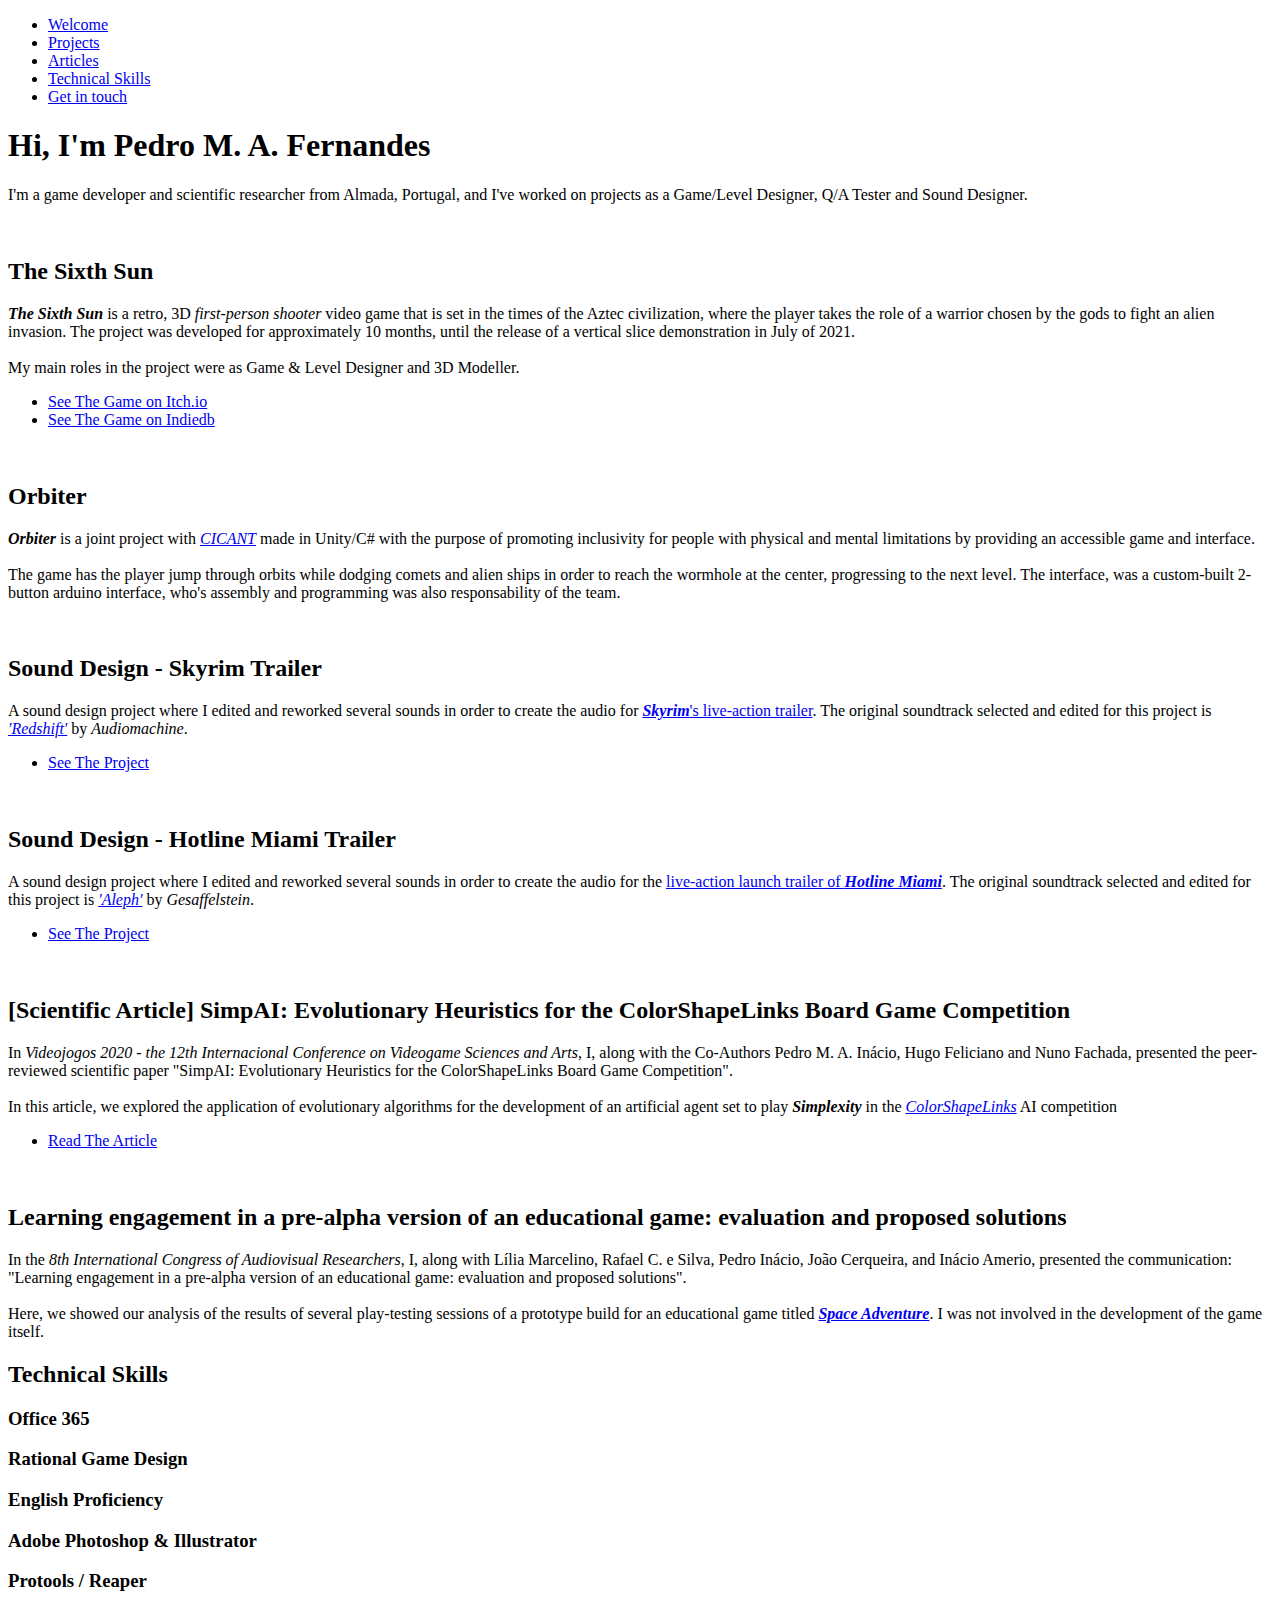
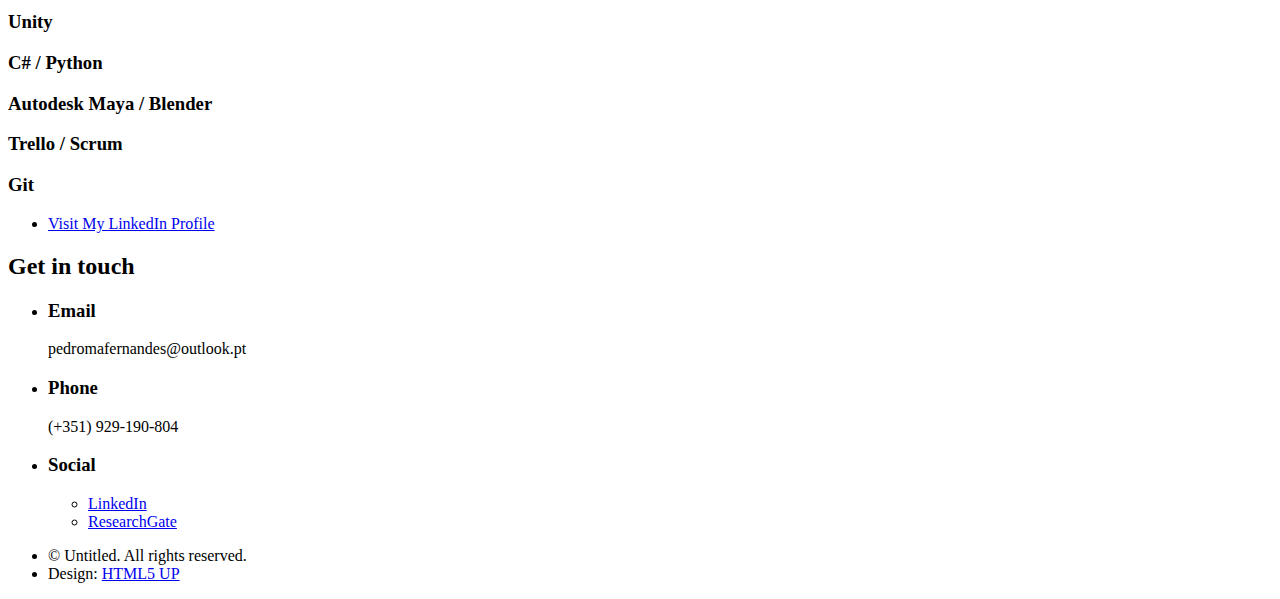
==== index.html @ c41bc659 "Edit 'title'" ====
<!DOCTYPE HTML>
<!--
	Hyperspace by HTML5 UP
	html5up.net | @ajlkn
	Free for personal and commercial use under the CCA 3.0 license (html5up.net/license)
-->
<html>
	<head>
		<title>Pedro M. A. Fernandes - Portfolio</title>
		<meta charset="utf-8" />
		<meta name="viewport" content="width=device-width, initial-scale=1, user-scalable=no" />
		<link rel="stylesheet" href="assets/css/main.css" />
		<noscript><link rel="stylesheet" href="assets/css/noscript.css" /></noscript>
	</head>
	<body class="is-preload">

		<!-- Sidebar -->
			<section id="sidebar">
				<div class="inner">
					<nav>
						<ul>
							<li><a href="#intro">Welcome</a></li>
							<li><a href="#one">Projects</a></li>
							<li><a href="#two">Articles</a></li>
							<li><a href="#three">Technical Skills</a></li>
							<li><a href="#four">Get in touch</a></li>
						</ul>
					</nav>
				</div>
			</section>

		<!-- Wrapper -->
			<div id="wrapper">

				<!-- Intro -->
					<section id="intro" class="wrapper style1 fullscreen fade-up">
						<div class="inner">
							<h1>Hi, I'm Pedro M. A. Fernandes</h1>
							<p>I'm a game developer and scientific researcher from Almada, Portugal, and I've worked on projects as a Game/Level Designer,
							Q/A Tester and Sound Designer.
						</div>
					</section>

				<!-- One -->
					<section id="one" class="wrapper style2 spotlights">
						<section>
							<a class="image"><img src="images/TSS_Banner.jpg" alt="" data-position="center center" /></a>
							<div class="content">
								<div class="inner">
									<h2>The Sixth Sun</h2>
									<p><b><i>The Sixth Sun</i></b> is a retro, 3D <i>first-person shooter</i> video game that is set in the times of the Aztec civilization, where the player takes the role of a warrior chosen by the gods to fight an alien invasion.
									The project was developed for approximately 10 months, until the release of a vertical slice demonstration in July of 2021.<br>
									<br> My main roles in the project were as Game & Level Designer and 3D Modeller.</p>
									<ul class="actions">
										<li><a href="https://bottomtextproductions.itch.io/the-sixth-sun" class="button">See The Game on Itch.io</a></li>
										<li><a href="https://www.indiedb.com/games/the-sixth-sun" class="button">See The Game on Indiedb</a></li>
									</ul>
								</div>
							</div>
						</section>
						<section>
							<a class="image"><img src="images/Orbiter_Planet.png" alt="" data-position="top center" /></a>
							<div class="content">
								<div class="inner">
									<h2>Orbiter</h2>
									<p><b><i>Orbiter</i></b> is a joint project with <a href="https://cicant.ulusofona.pt/"> <span title="CICANT's website" class="label"><i>CICANT</i></span></a> made in Unity/C# with the purpose of promoting inclusivity for people with physical and mental limitations by providing an accessible game and interface.<br>
									<br> The game has the player jump through orbits while dodging comets and alien ships in order to reach the wormhole at the center, progressing to the next level. The interface, was a
									custom-built 2-button arduino interface, who's assembly and programming was also responsability of the team.</p>
								</div>
							</div>
						</section>
						<section>
							<a href="#" class="image"><img src="images/Skyrim.jpg" alt="" data-position="top center" /></a>
							<div class="content">
								<div class="inner">
									<h2>Sound Design - Skyrim Trailer</h2>
									<p>A sound design project where I edited and reworked several sounds in order to create the audio for <a href="https://www.youtube.com/watch?v=w1AenlOEXao"><span title="Skyrim's live-action trailer on Youtube" class="label"> <b><i>Skyrim</i></b>'s live-action trailer</span></a>.
									The original soundtrack selected and edited for this project is <a href="https://www.youtube.com/watch?v=AFuYyHiOmXs"><span title="'Redshift' on Youtube" class="label"><i>'Redshift'</i></span></a> by <i>Audiomachine</i>.</p>
									<ul class="actions">
										<li><a href="https://drive.google.com/file/d/1VpKCzGRV606Htk9ti8kV6rTsULDvH7XP/view" class="button">See The Project</a></li>
									</ul>
								</div>
							</div>
						</section>
						<section>
							<a href="#" class="image"><img src="images/HotlineMiami.jpg" alt="" data-position="top center" /></a>
							<div class="content">
								<div class="inner">
									<h2>Sound Design - Hotline Miami Trailer</h2>
									<p>A sound design project where I edited and reworked several sounds in order to create the audio for the <a href="https://www.youtube.com/watch?v=UgXM7ivgYTo"><span title="Hotline Miami's live-action launch trailer on Youtube" class="label"> live-action launch trailer of <b><i>Hotline Miami</i></b></span></a>.
									The original soundtrack selected and edited for this project is <a href="https://www.youtube.com/watch?v=co2HfQBeREY"><span title="'Aleph' on Youtube" class="label"><i>'Aleph'</i></span></a> by <i>Gesaffelstein</i>.</p>
									<ul class="actions">
										<li><a href="https://drive.google.com/file/d/1VIkYefKO-IPKOpLmisxLSuWDoeiEKqiJ/view" class="button">See The Project</a></li>
									</ul>
								</div>
							</div>
						</section>
					</section>
				
				<!-- Two -->
				<section id="two" class="wrapper style4 spotlights">
					<section>
						<a class="image"><img src="images/VDG_Cert.png" alt="" data-position="center center" /></a>
						<div class="content">
							<div class="inner">
								<h2>[Scientific Article] SimpAI: Evolutionary Heuristics for the ColorShapeLinks Board Game Competition</h2>
								<p>In <i>Videojogos 2020 - the 12th Internacional Conference on Videogame Sciences and Arts</i>, I, along with the Co-Authors Pedro M. A. Inácio, Hugo Feliciano and Nuno Fachada, presented the peer-reviewed scientific
								paper "SimpAI: Evolutionary Heuristics for the ColorShapeLinks Board Game Competition".<br>
								<br> In this article, we explored the application of evolutionary algorithms for the development of an artificial agent set to play <b><i>Simplexity</i></b> in the
								<a href="https://videojogoslusofona.github.io/color-shape-links-ai-competition/"><span title="ColorShapeLinks' Github page" class="label"><i>ColorShapeLinks</i></span></a> AI competition</p>
								<ul class="actions">
									<li><a href="https://www.researchgate.net/publication/349214980_SimpAI_Evolutionary_Heuristics_for_the_ColorShapeLinks_Board_Game_Competition" class="button">Read The Article</a></li>
								</ul>
							</div>
						</div>
					</section>
					<section>
						<a class="image"><img src="images/CIA_Cert.jpg" alt="" data-position="center center" /></a>
						<div class="content">
							<div class="inner">
								<h2>Learning engagement in a pre-alpha version of an educational game: evaluation and proposed solutions</h2>
								<p>In the <i>8th International Congress of Audiovisual Researchers</i>, I, along with Lília Marcelino, Rafael C. e Silva, Pedro Inácio, João Cerqueira, and Inácio Amerio, presented the communication: "Learning engagement
								in a pre-alpha version of an educational game: evaluation and proposed solutions".<br>
								<br> Here, we showed our analysis of the results of several play-testing sessions of a prototype build for an educational game
								titled <a href=" https://gbl4deaf.itch.io/spaceadventure-en"><span title="Space Adventure on Itch.io" class="label"><i><b><i>Space Adventure</i></b></i></span></a>. I was not involved in the development of the game itself.</p>
							</div>
						</div>
					</section>
				</section>

				<!-- Three -->
					<section id="three" class="wrapper style3 fade-up">
						<div class="inner">
							<h2>Technical Skills</h2>
							<div class="features">
								<section>
									<span class="icon solid major fa-file"></span>
									<h3>Office 365</h3>
								</section>
								<section>
									<span class="icon solid major fa-award"></span>
									<h3>Rational Game Design</h3>
								</section>
								<section>
									<span class="icon solid major fa-comment"></span>
									<h3>English Proficiency</h3>
								</section>
								<section>
									<span class="icon solid major fa-pen"></span>
									<h3>Adobe Photoshop & Illustrator</h3>
								</section>
								<section>
									<span class="icon solid major fa-music"></span>
									<h3>Protools / Reaper</h3>
								</section>
								<section>
									<span class="icon solid major fa-gamepad"></span>
									<h3>Unity</h3>
								</section>
								<section>
									<span class="icon solid major fa-code"></span>
									<h3>C# / Python</h3>
								</section>
								<section>
									<span class="icon solid major fa-cube"></span>
									<h3>Autodesk Maya / Blender</h3>
								</section>
								<section>
									<span class="icon solid major fa-project-diagram"></span>
									<h3>Trello / Scrum</h3>
								</section>
								<section>
									<span class="icon solid major fa-code-branch"></span>
									<h3>Git</h3>
								</section>
							</div>
							<ul class="actions">
								<li><a href="https://www.linkedin.com/in/pedro-m-a-fernandes-ba474a200/" class="button">Visit My LinkedIn Profile</a></li>
							</ul>
						</div>
					</section>

				<!-- Four -->
					<section id="four" class="wrapper style1 fade-up">
						<div class="inner">
							<h2>Get in touch</h2>
							<div class="split style1">
								<section>
									<ul class="contact">
										<li>
											<h3>Email</h3>
											<span>pedromafernandes@outlook.pt</span>
										</li>
										<li>
											<h3>Phone</h3>
											<span>(+351) 929-190-804</span>
										</li>
										<li>
											<h3>Social</h3>
											<ul class="icons">
												<li><a href="https://www.linkedin.com/in/pedro-m-a-fernandes-ba474a200/" title="LinkedIn" class="icon brands fa-linkedin-in"><span class="label">LinkedIn</span></a></li>
												<li><a href="https://www.researchgate.net/profile/Pedro-Fernandes-36" title="ResearchGate" class="icon brands fa-researchgate"><span class="label">ResearchGate</span></a></li>
											</ul>
										</li>
									</ul>
								</section>
							</div>
						</div>
					</section>

			</div>

		<!-- Footer -->
			<footer id="footer" class="wrapper style1-alt">
				<div class="inner">
					<ul class="menu">
						<li>&copy; Untitled. All rights reserved.</li><li>Design: <a href="http://html5up.net">HTML5 UP</a></li>
					</ul>
				</div>
			</footer>

		<!-- Scripts -->
			<script src="assets/js/jquery.min.js"></script>
			<script src="assets/js/jquery.scrollex.min.js"></script>
			<script src="assets/js/jquery.scrolly.min.js"></script>
			<script src="assets/js/browser.min.js"></script>
			<script src="assets/js/breakpoints.min.js"></script>
			<script src="assets/js/util.js"></script>
			<script src="assets/js/main.js"></script>

	</body>
</html>
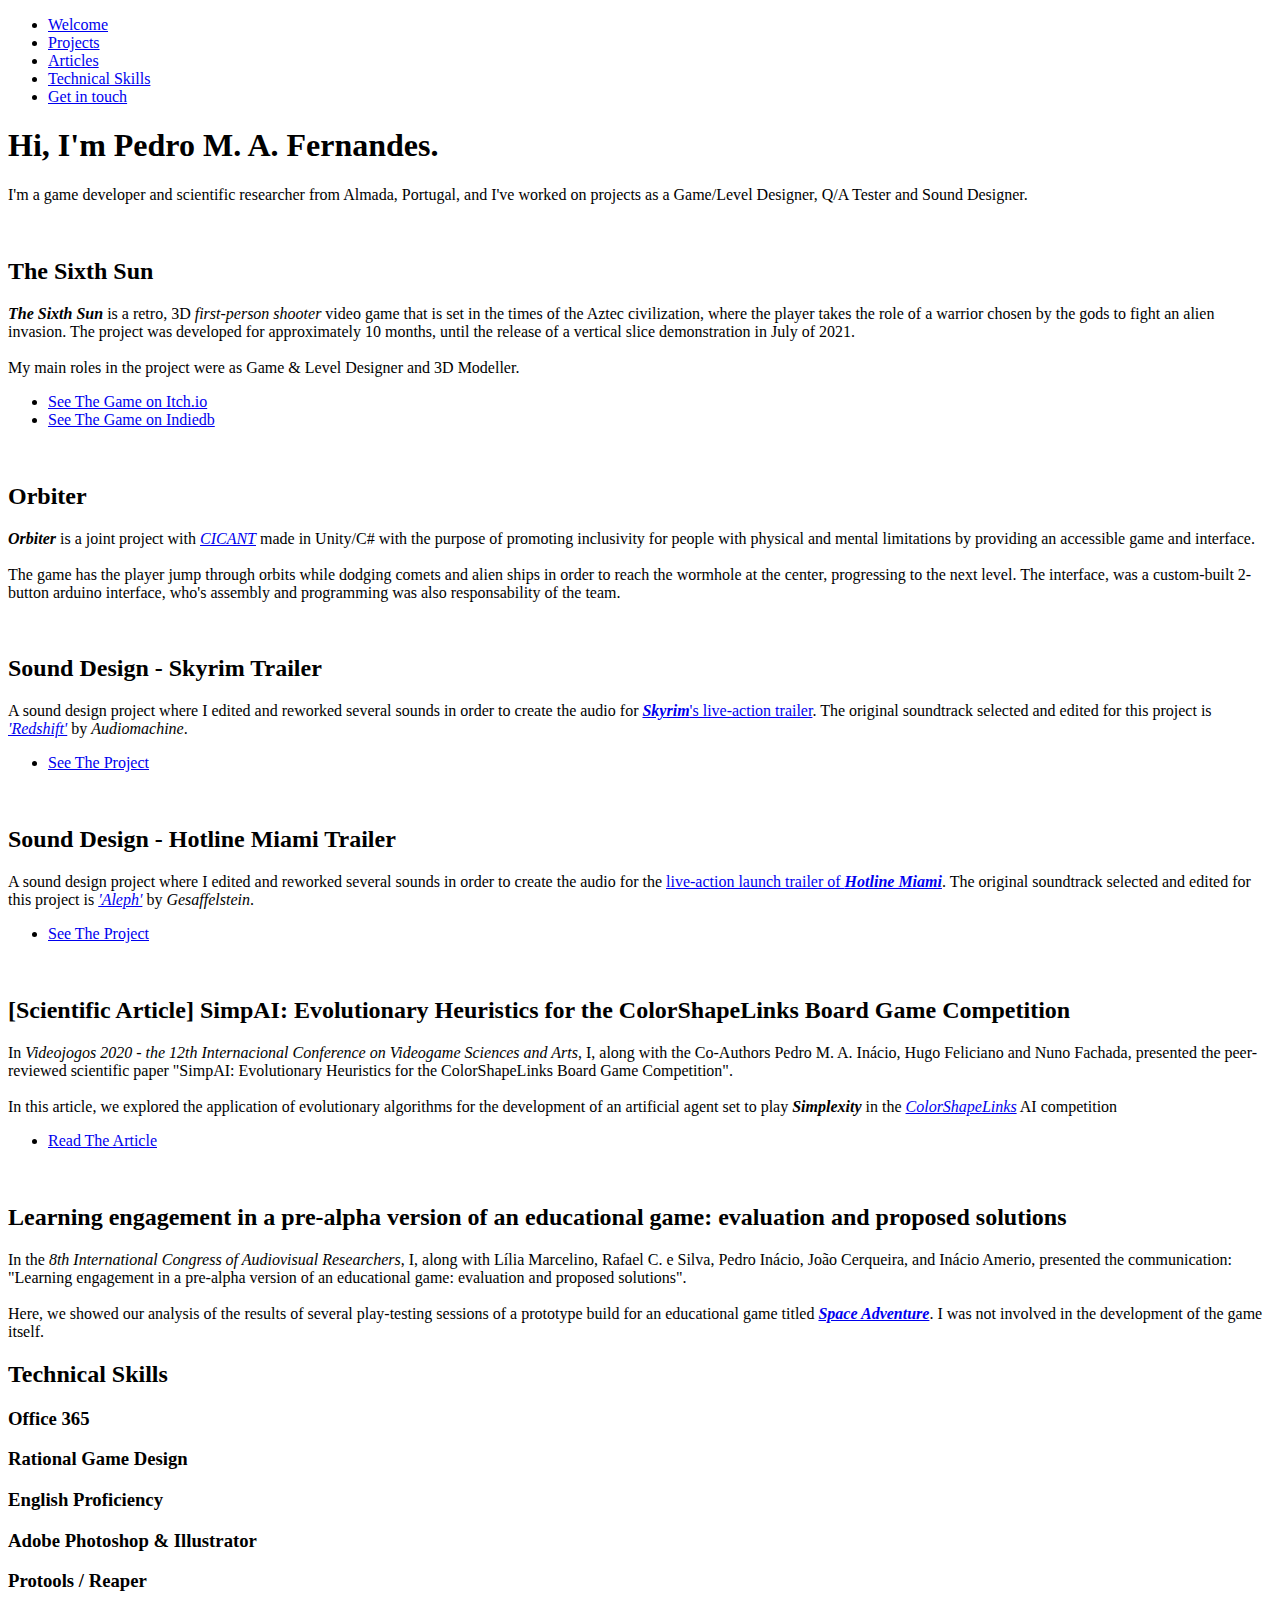
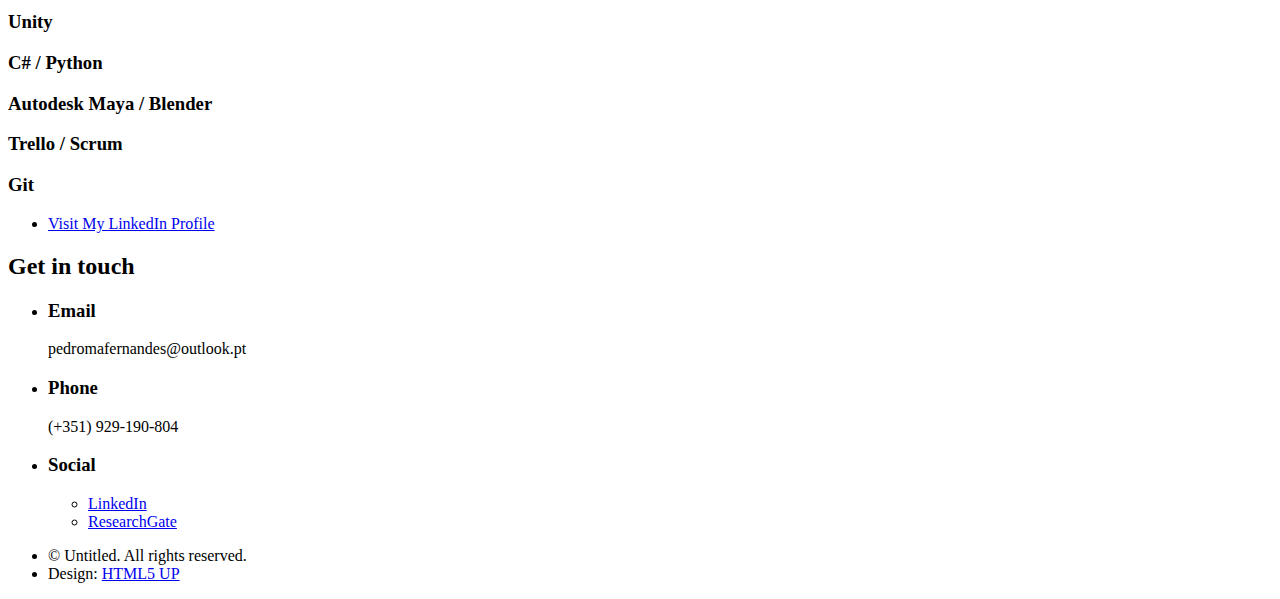
==== commit 77bcc769: "Test access" ====
--- a/index.html
+++ b/index.html
@@ -35,7 +35,7 @@
 				<!-- Intro -->
 					<section id="intro" class="wrapper style1 fullscreen fade-up">
 						<div class="inner">
-							<h1>Hi, I'm Pedro M. A. Fernandes</h1>
+							<h1>Hi, I'm Pedro M. A. Fernandes.</h1>
 							<p>I'm a game developer and scientific researcher from Almada, Portugal, and I've worked on projects as a Game/Level Designer,
 							Q/A Tester and Sound Designer.
 						</div>
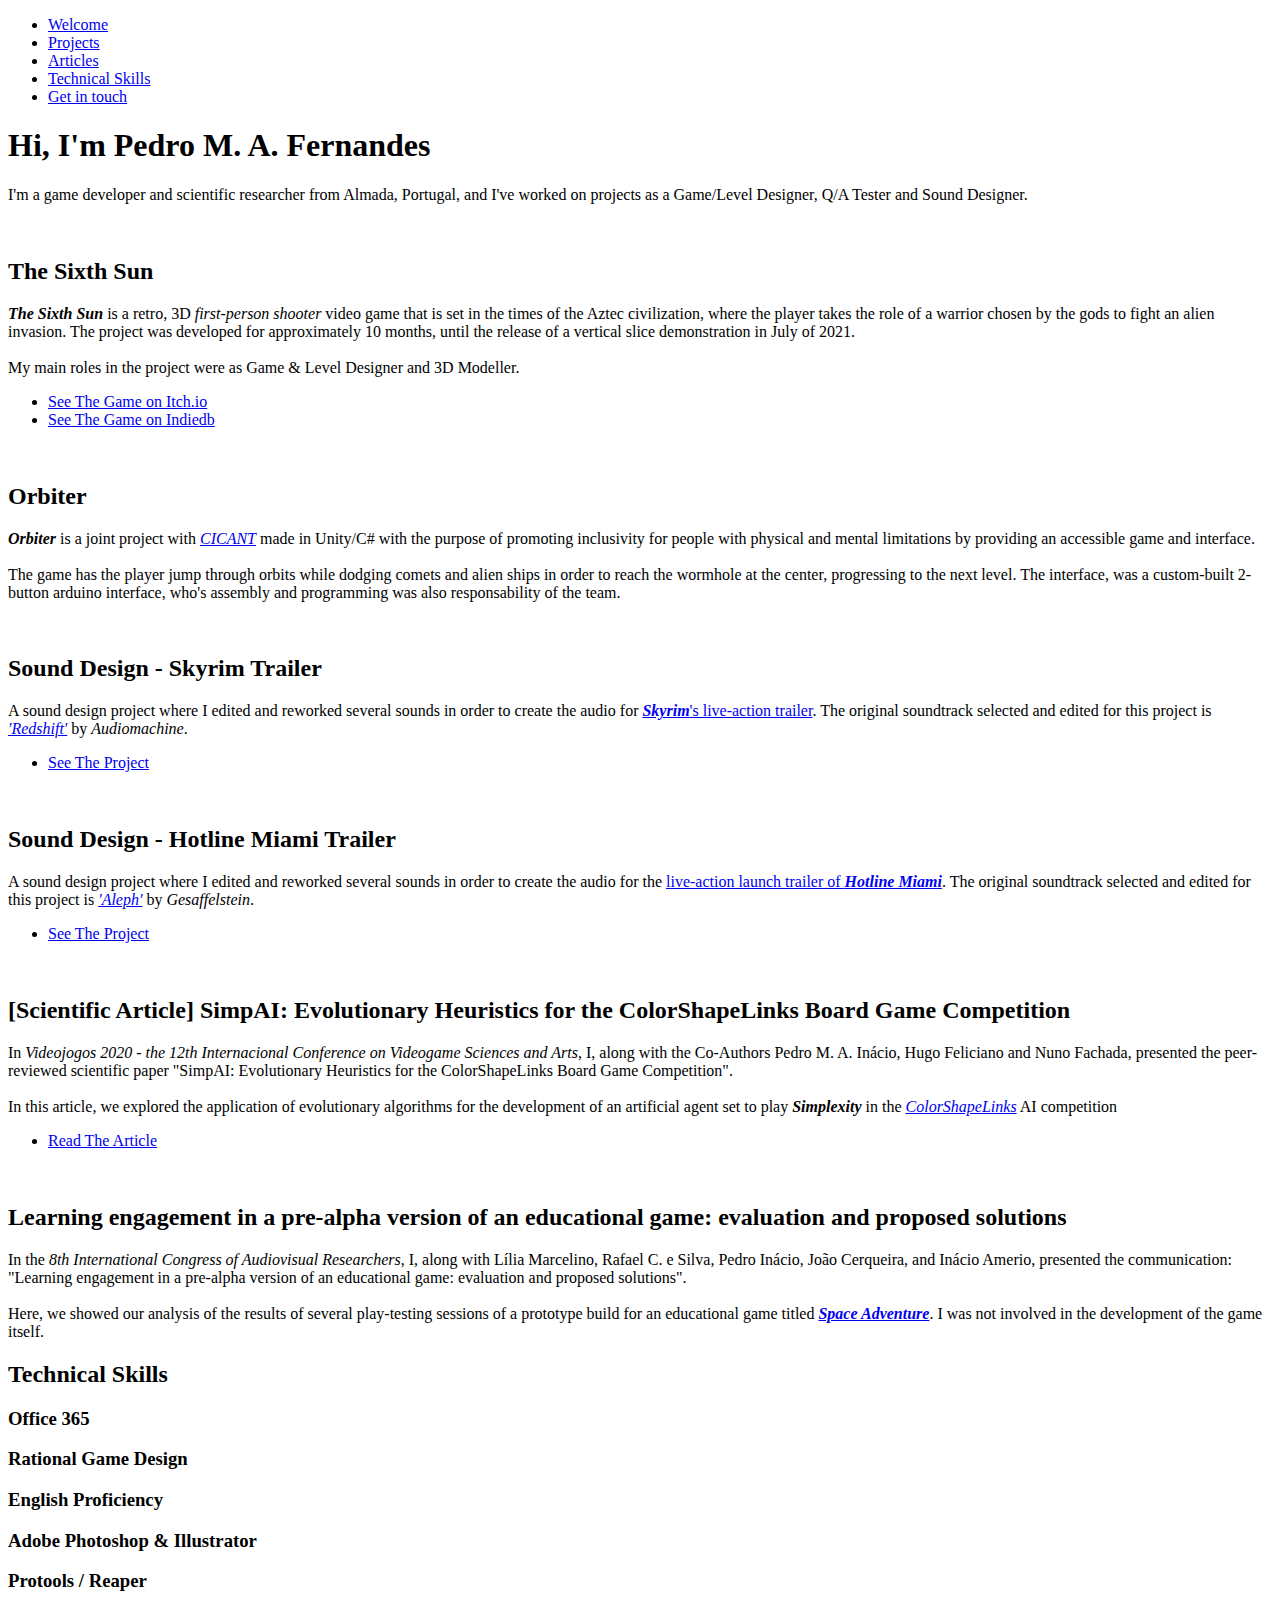
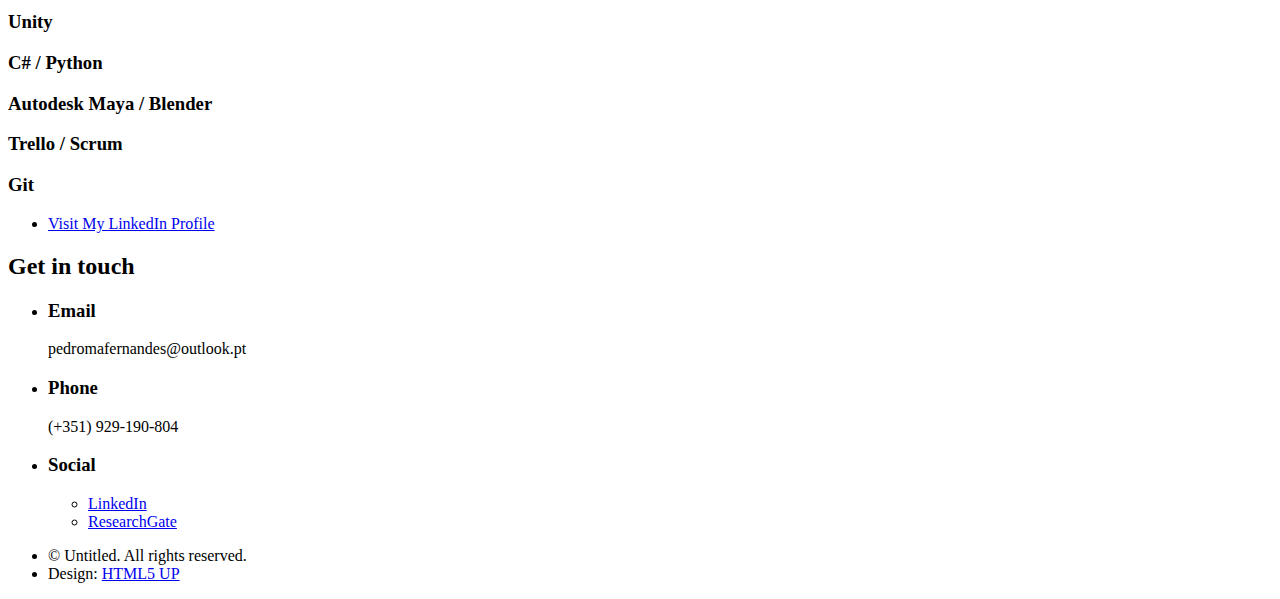
==== commit e0fefc50: "Check access" ====
--- a/index.html
+++ b/index.html
@@ -35,7 +35,7 @@
 				<!-- Intro -->
 					<section id="intro" class="wrapper style1 fullscreen fade-up">
 						<div class="inner">
-							<h1>Hi, I'm Pedro M. A. Fernandes.</h1>
+							<h1>Hi, I'm Pedro M. A. Fernandes</h1>
 							<p>I'm a game developer and scientific researcher from Almada, Portugal, and I've worked on projects as a Game/Level Designer,
 							Q/A Tester and Sound Designer.
 						</div>
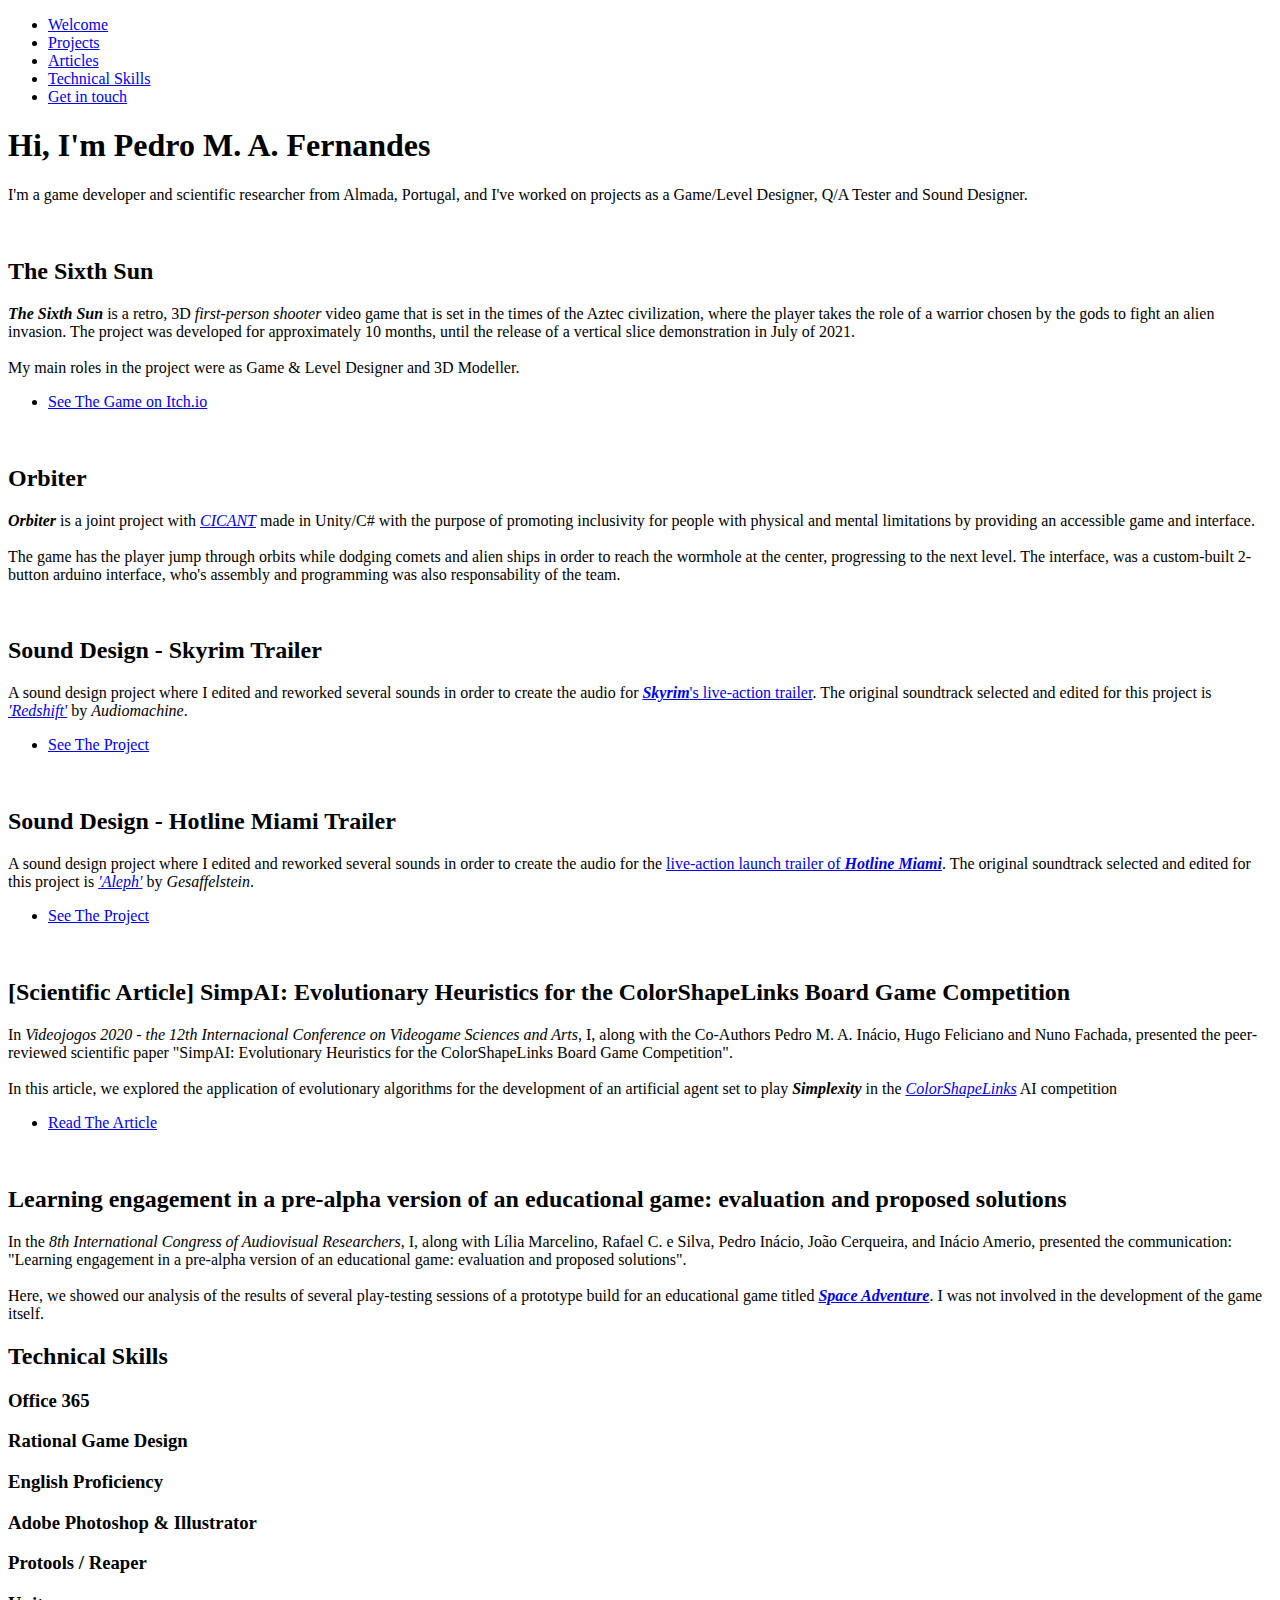
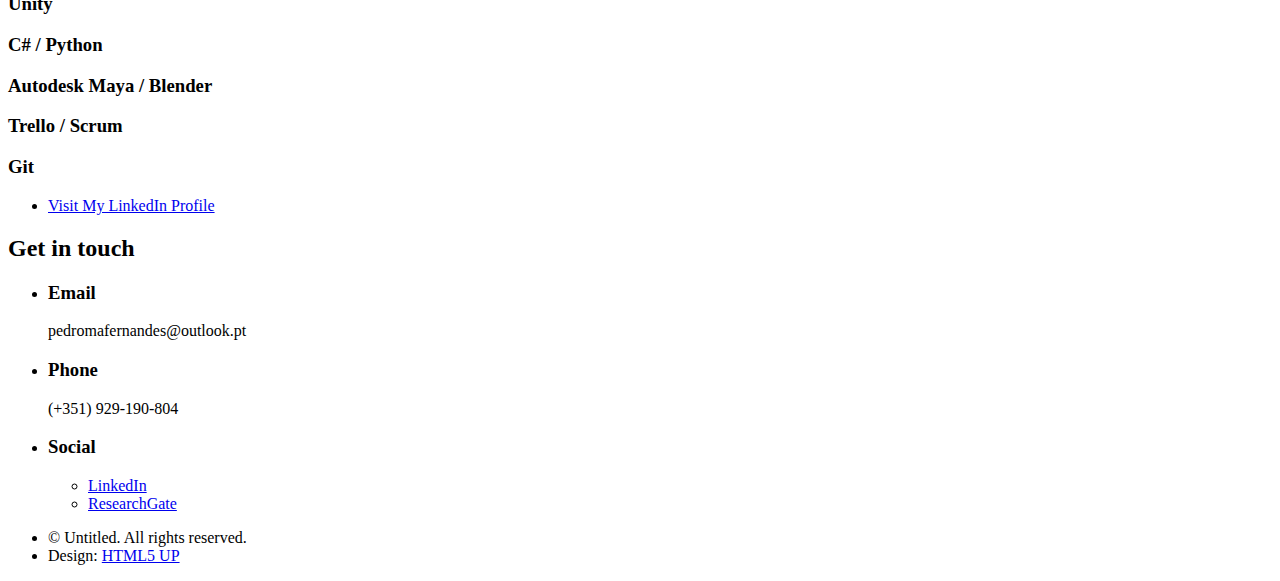
==== commit 77b099ba: "Remove addicional button" ====
--- a/index.html
+++ b/index.html
@@ -53,7 +53,6 @@
 									<br> My main roles in the project were as Game & Level Designer and 3D Modeller.</p>
 									<ul class="actions">
 										<li><a href="https://bottomtextproductions.itch.io/the-sixth-sun" class="button">See The Game on Itch.io</a></li>
-										<li><a href="https://www.indiedb.com/games/the-sixth-sun" class="button">See The Game on Indiedb</a></li>
 									</ul>
 								</div>
 							</div>
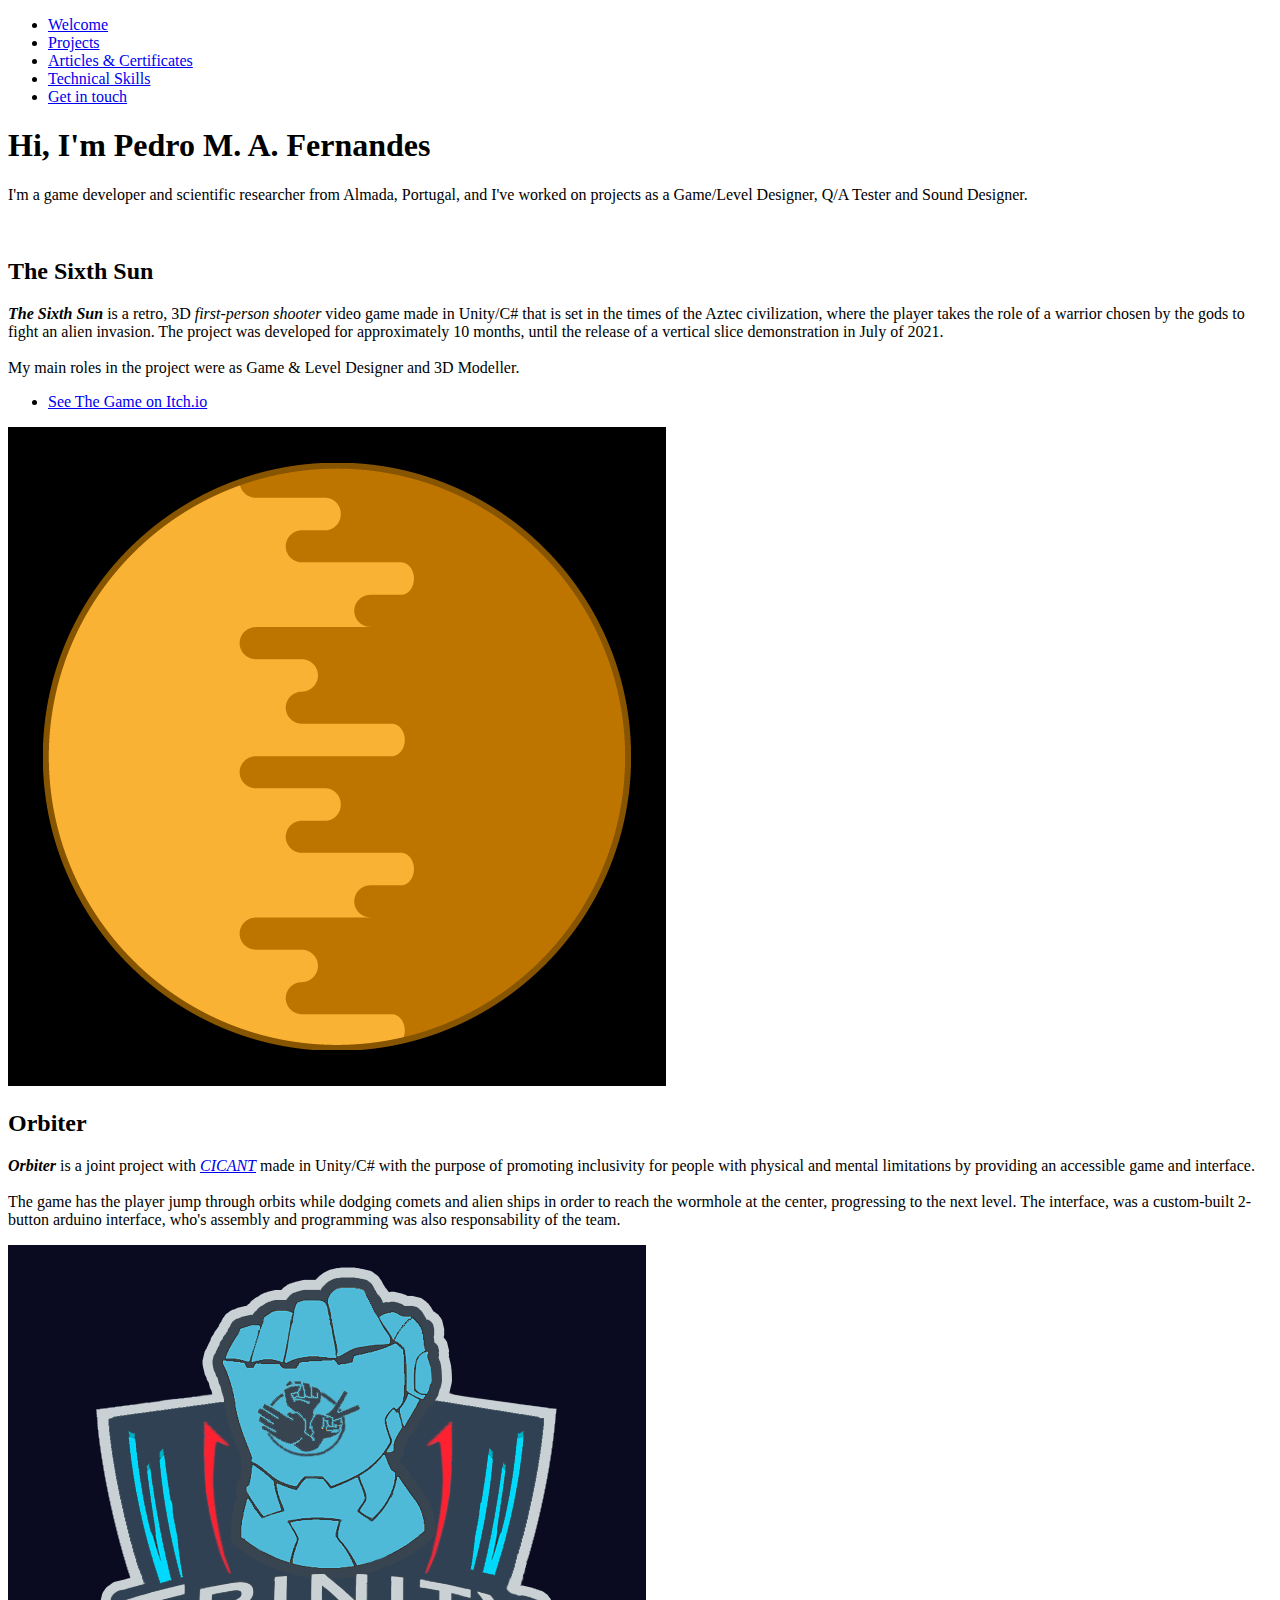
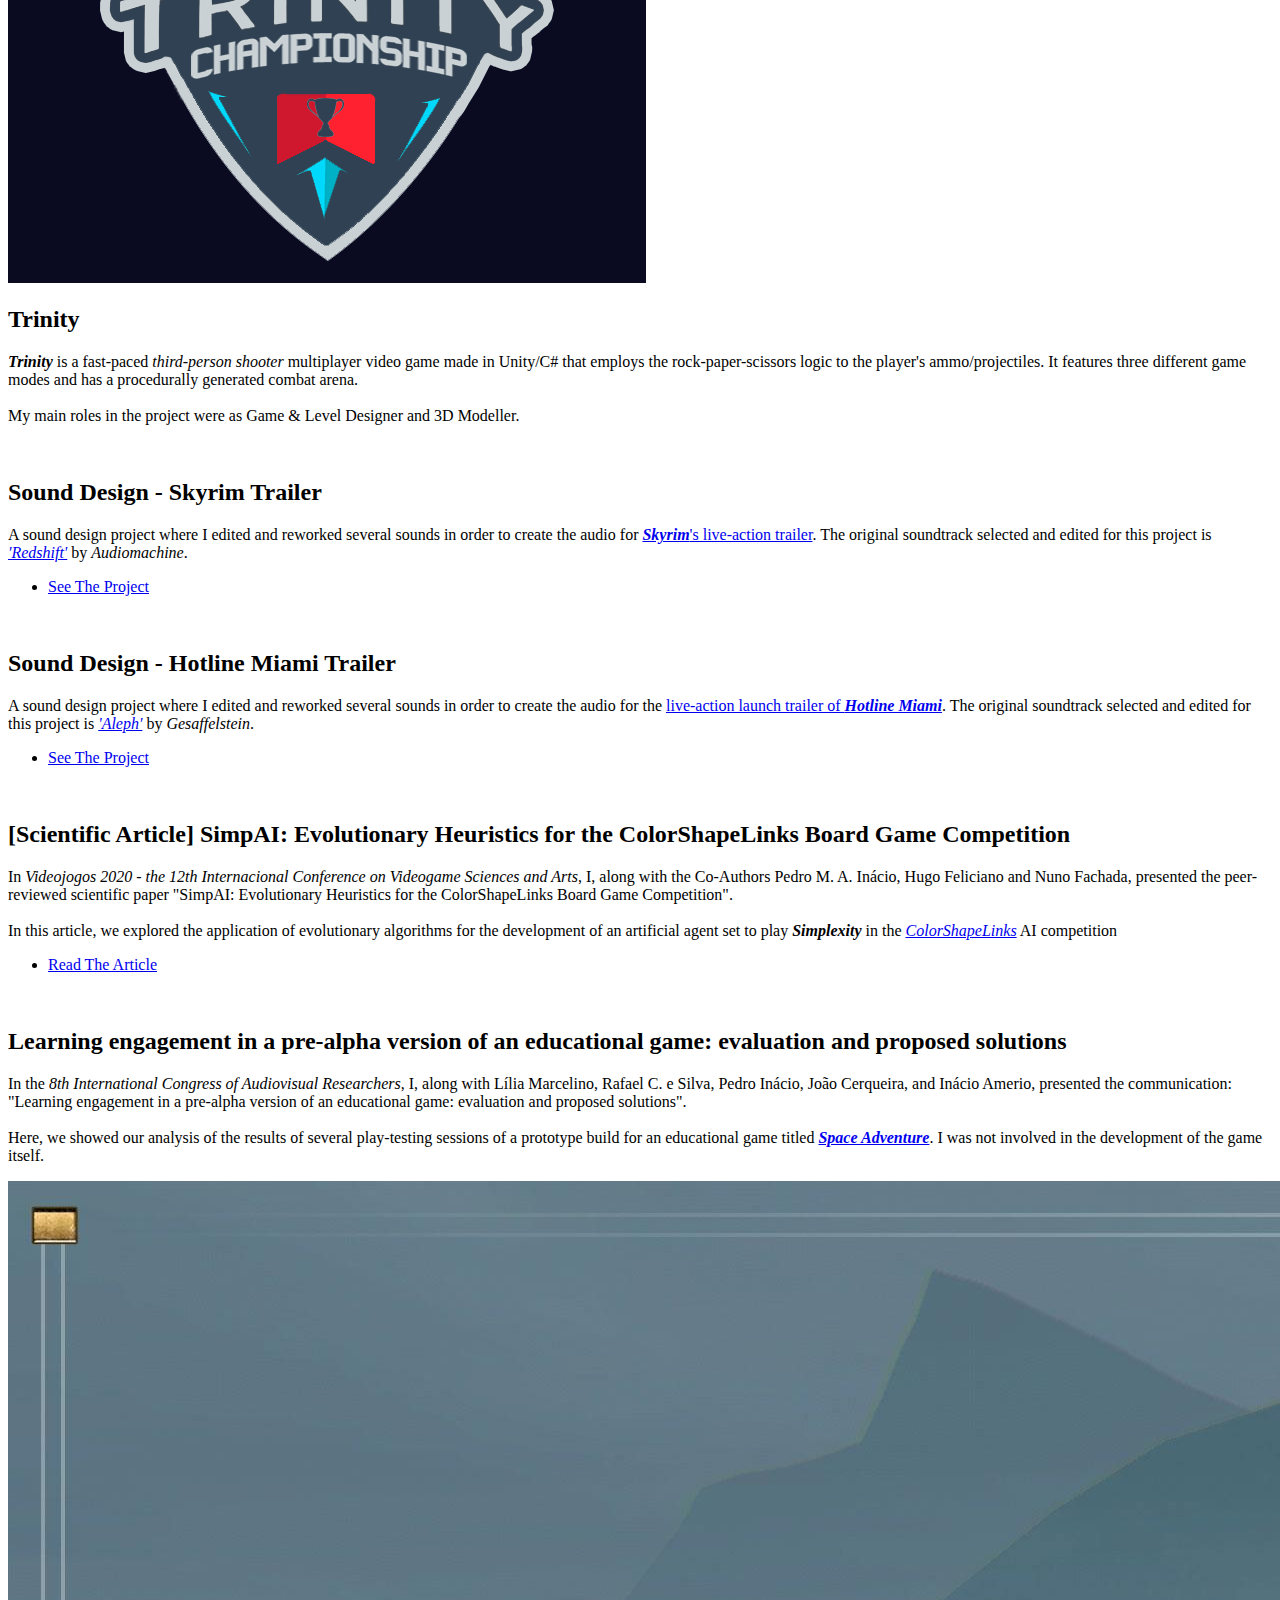
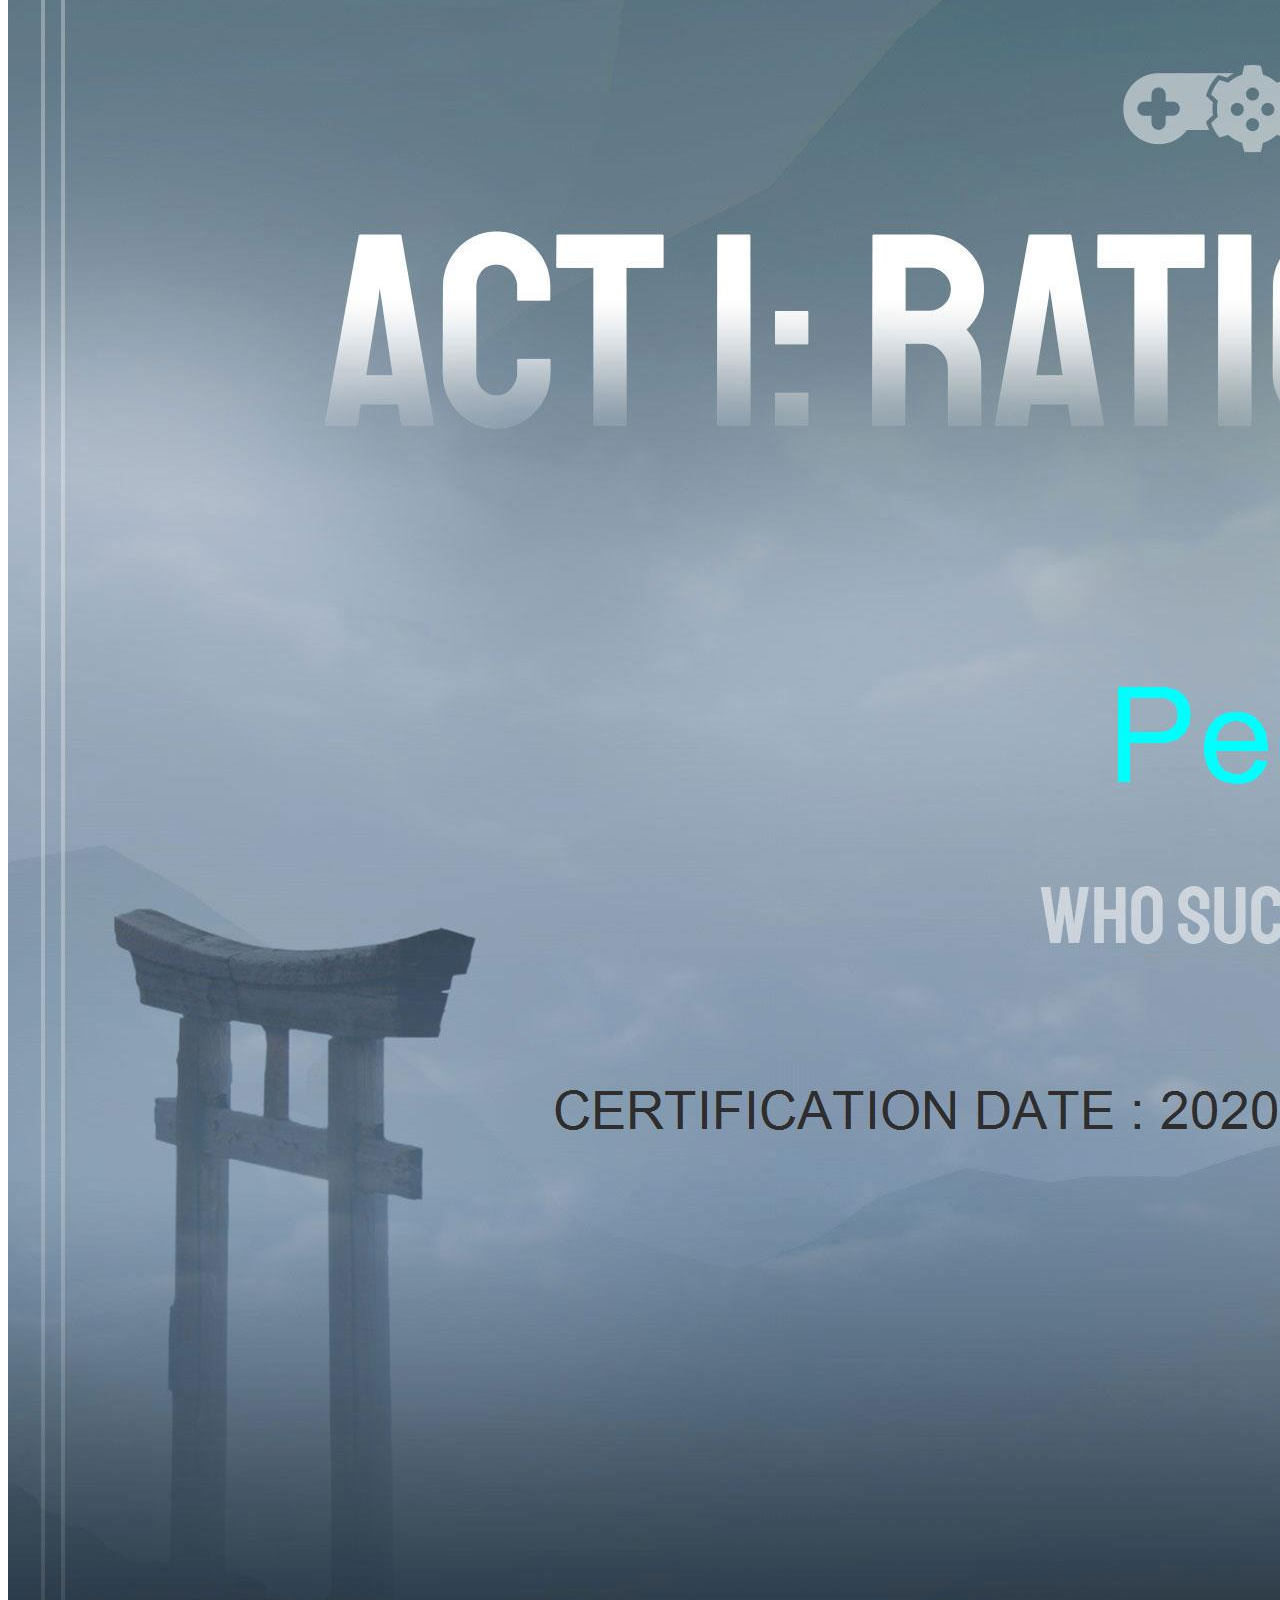
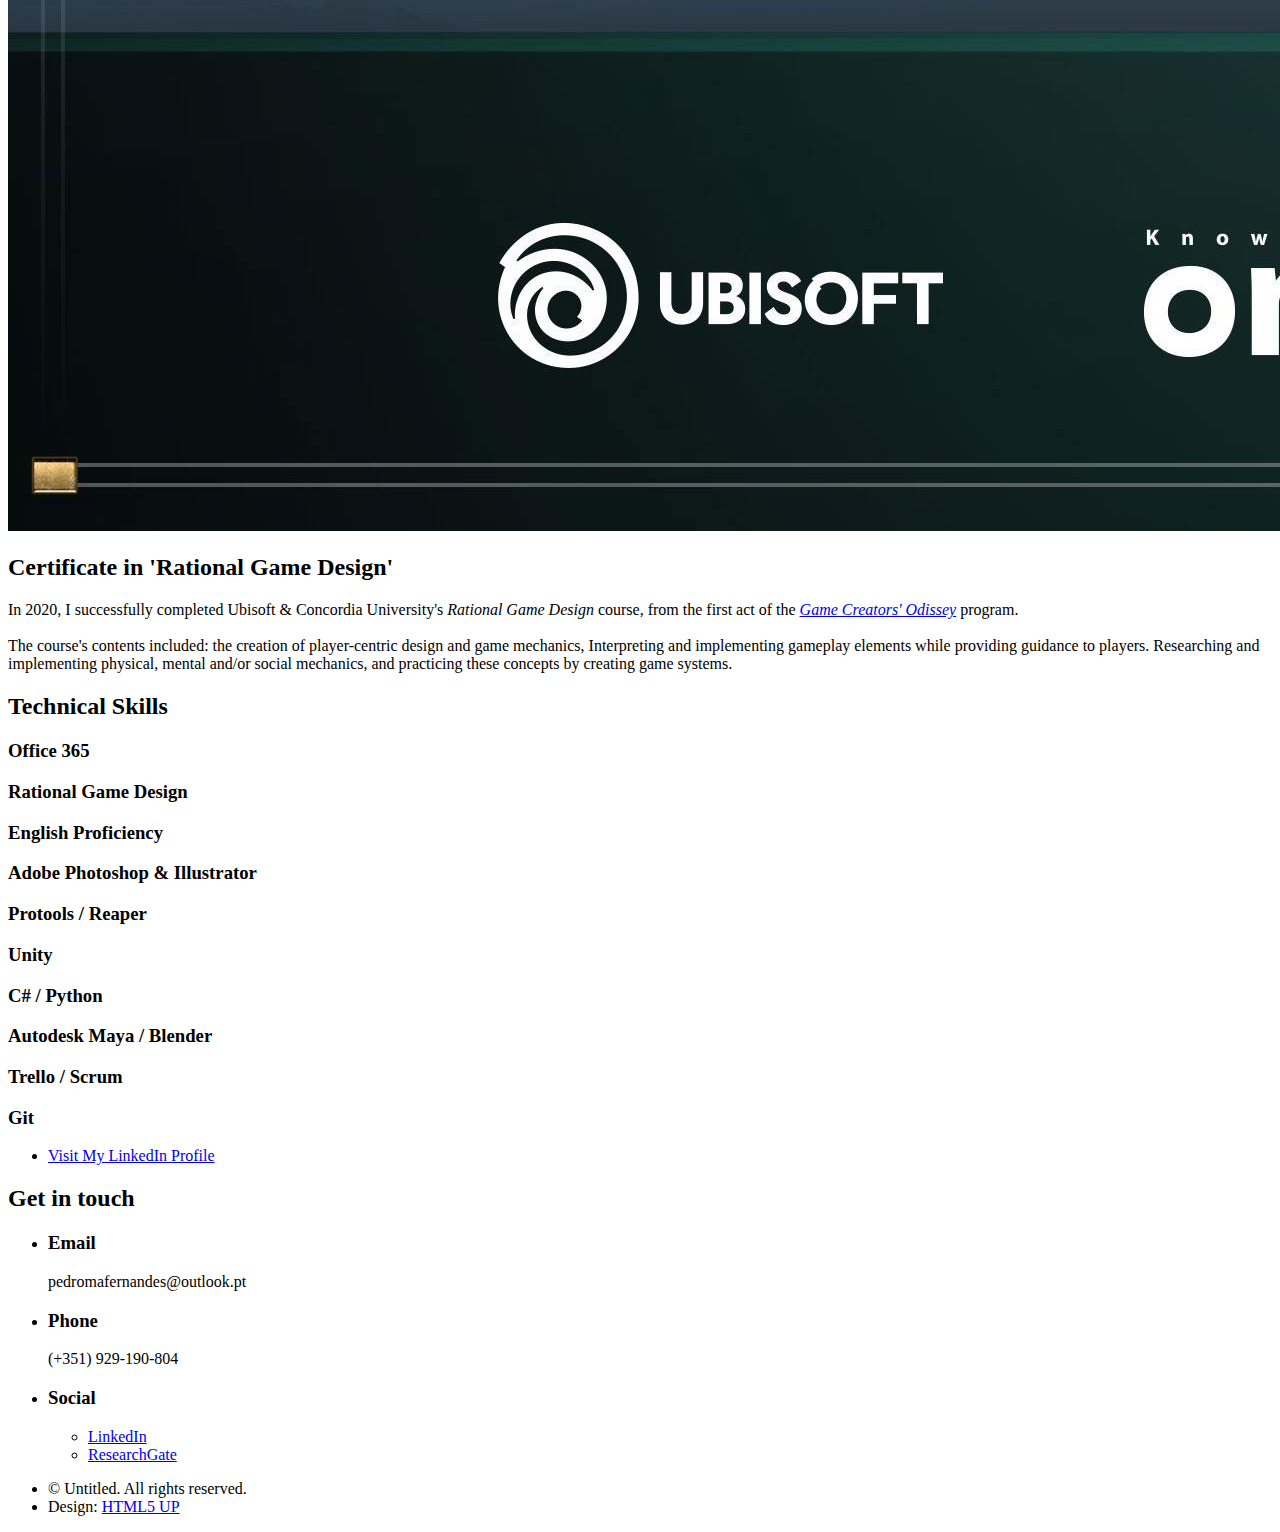
==== commit 27cbb25e: "Add 'Trinity' and 'RGD' sections" ====
--- a/index.html
+++ b/index.html
@@ -21,7 +21,7 @@
 						<ul>
 							<li><a href="#intro">Welcome</a></li>
 							<li><a href="#one">Projects</a></li>
-							<li><a href="#two">Articles</a></li>
+							<li><a href="#two">Articles & Certificates</a></li>
 							<li><a href="#three">Technical Skills</a></li>
 							<li><a href="#four">Get in touch</a></li>
 						</ul>
@@ -48,7 +48,7 @@
 							<div class="content">
 								<div class="inner">
 									<h2>The Sixth Sun</h2>
-									<p><b><i>The Sixth Sun</i></b> is a retro, 3D <i>first-person shooter</i> video game that is set in the times of the Aztec civilization, where the player takes the role of a warrior chosen by the gods to fight an alien invasion.
+									<p><b><i>The Sixth Sun</i></b> is a retro, 3D <i>first-person shooter</i> video game made in Unity/C# that is set in the times of the Aztec civilization, where the player takes the role of a warrior chosen by the gods to fight an alien invasion.
 									The project was developed for approximately 10 months, until the release of a vertical slice demonstration in July of 2021.<br>
 									<br> My main roles in the project were as Game & Level Designer and 3D Modeller.</p>
 									<ul class="actions">
@@ -65,6 +65,16 @@
 									<p><b><i>Orbiter</i></b> is a joint project with <a href="https://cicant.ulusofona.pt/"> <span title="CICANT's website" class="label"><i>CICANT</i></span></a> made in Unity/C# with the purpose of promoting inclusivity for people with physical and mental limitations by providing an accessible game and interface.<br>
 									<br> The game has the player jump through orbits while dodging comets and alien ships in order to reach the wormhole at the center, progressing to the next level. The interface, was a
 									custom-built 2-button arduino interface, who's assembly and programming was also responsability of the team.</p>
+								</div>
+							</div>
+						</section>
+						<section>
+							<a class="image"><img src="images/TrinityLogo.png" alt="" data-position="top center" /></a>
+							<div class="content">
+								<div class="inner">
+									<h2>Trinity</h2>
+									<p><b><i>Trinity</i></b> is a fast-paced <i>third-person shooter</i> multiplayer video game made in Unity/C# that employs the rock-paper-scissors logic to the player's ammo/projectiles. It features three different game modes and has a procedurally generated combat arena.<br>
+									<br> My main roles in the project were as Game & Level Designer and 3D Modeller.</p>
 								</div>
 							</div>
 						</section>
@@ -122,6 +132,17 @@
 								in a pre-alpha version of an educational game: evaluation and proposed solutions".<br>
 								<br> Here, we showed our analysis of the results of several play-testing sessions of a prototype build for an educational game
 								titled <a href=" https://gbl4deaf.itch.io/spaceadventure-en"><span title="Space Adventure on Itch.io" class="label"><i><b><i>Space Adventure</i></b></i></span></a>. I was not involved in the development of the game itself.</p>
+							</div>
+						</div>
+					</section>
+					<section>
+						<a class="image"><img src="images/RGD_Cert.jpg" alt="" data-position="center center" /></a>
+						<div class="content">
+							<div class="inner">
+								<h2>Certificate in 'Rational Game Design'</h2>
+								<p>In 2020, I successfully completed Ubisoft & Concordia University's <i>Rational Game Design</i> course, from the first act of the <a href="https://gamecreatorodyssey.com/"><span title="'Game Creators' Odissey' website" class="label"><i><i>Game Creators' Odissey</i></i></span></a> program.<br>
+								<br> The course's contents included: the creation of player-centric design and game mechanics, Interpreting and implementing gameplay elements while providing guidance to players.
+								Researching and implementing physical, mental and/or social mechanics, and practicing these concepts by creating game systems.</p>
 							</div>
 						</div>
 					</section>
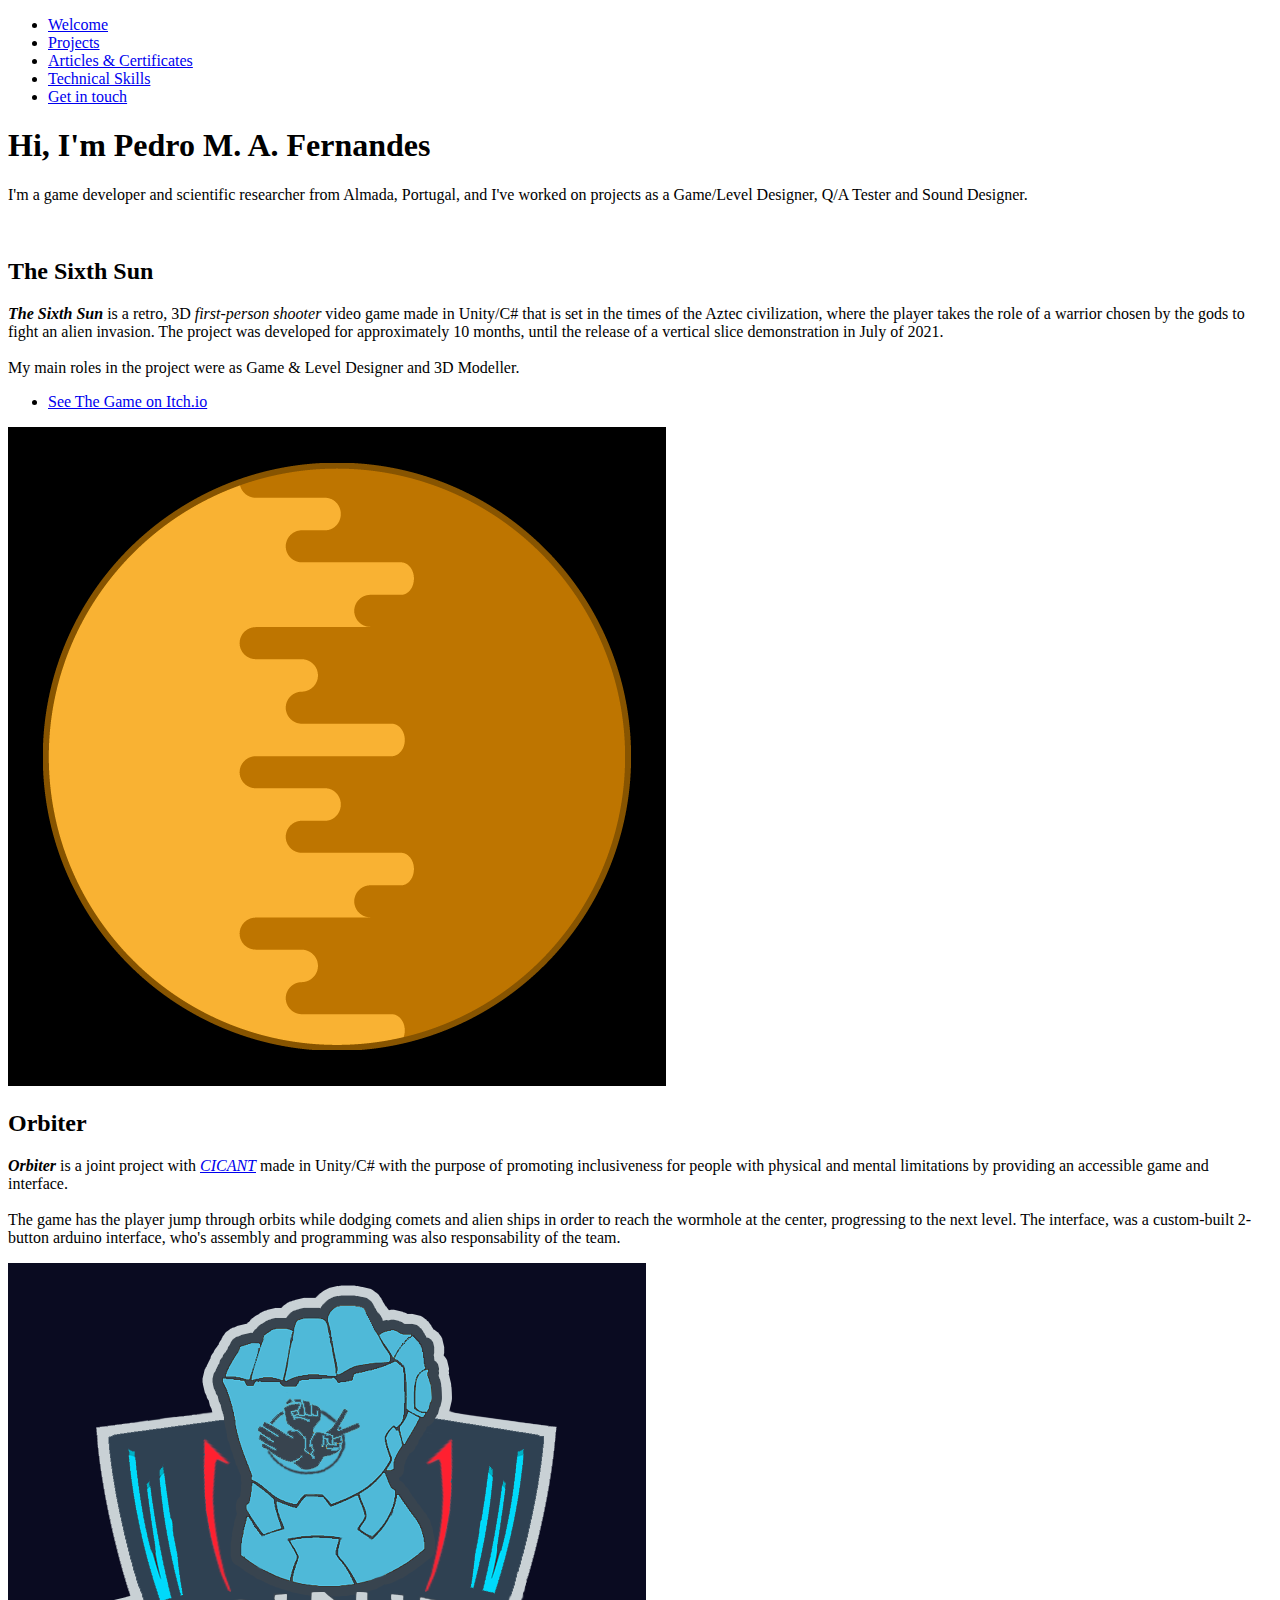
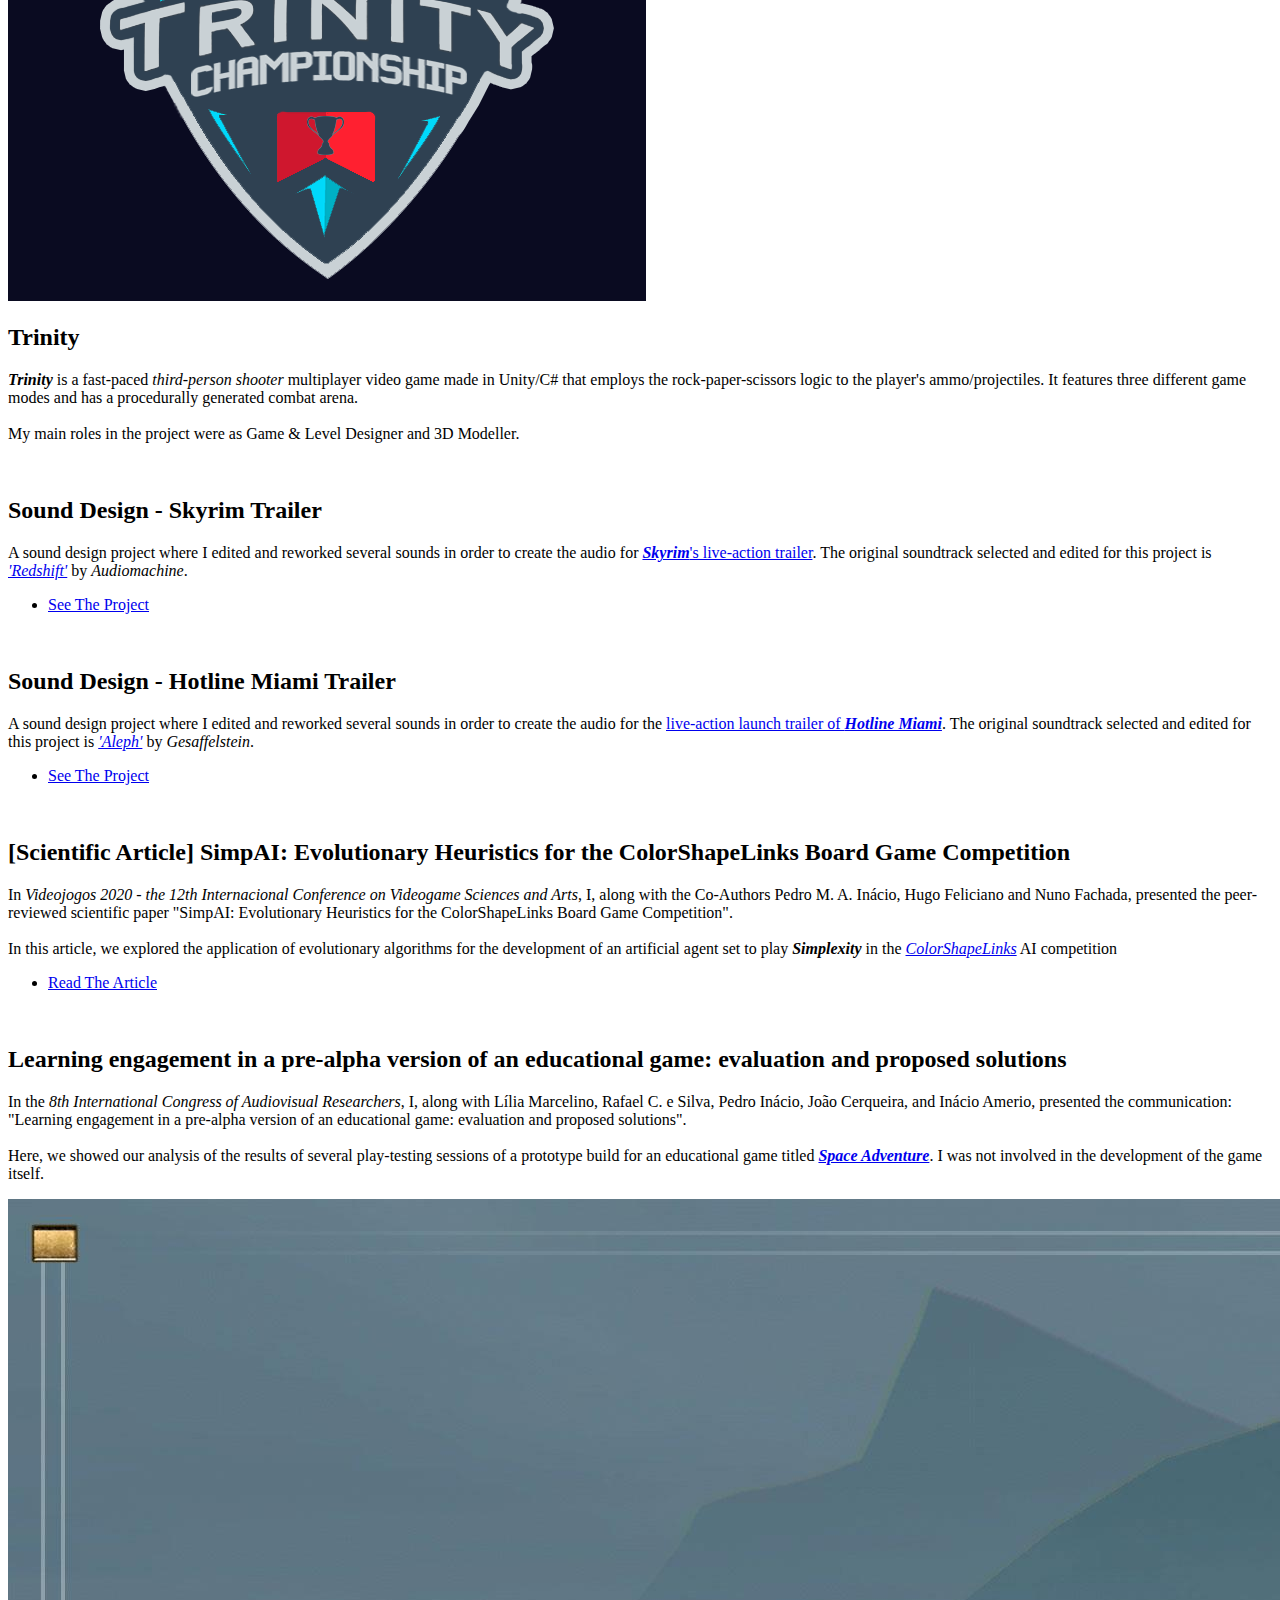
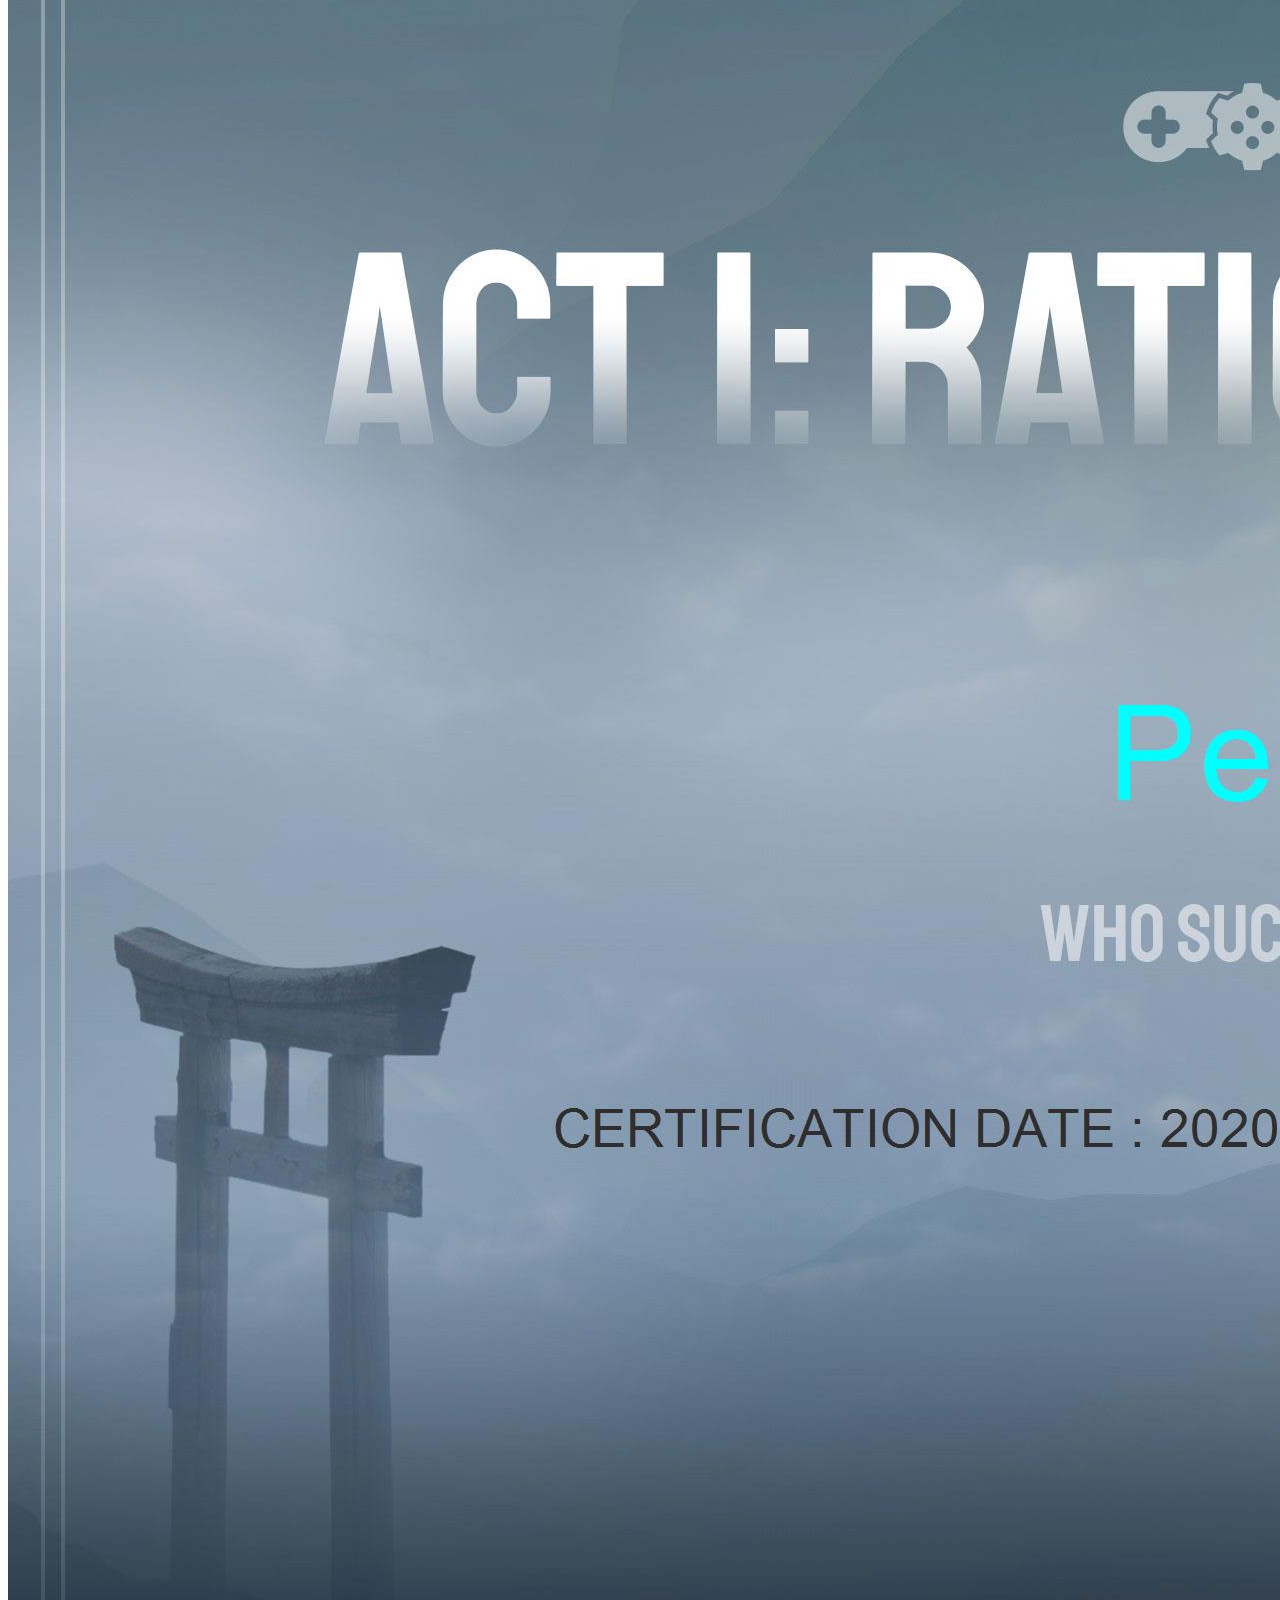
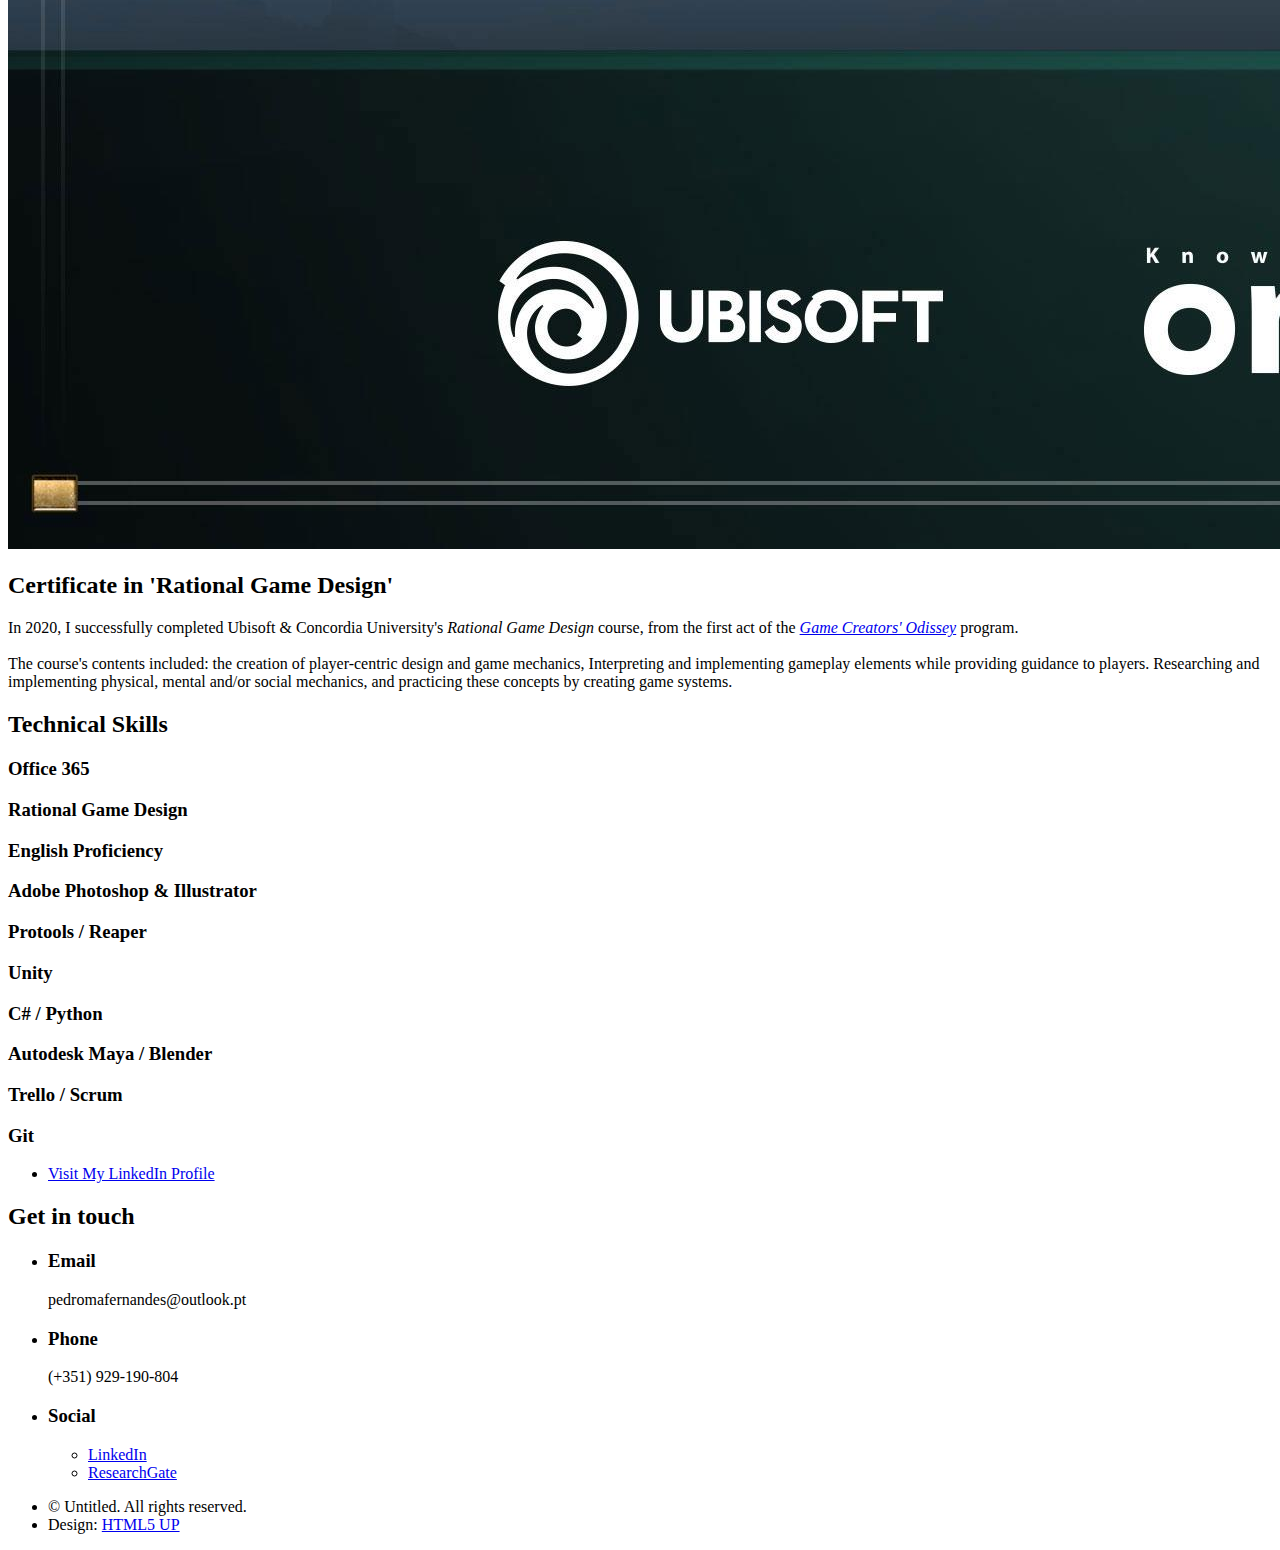
==== commit 3f00b0da: "Fix vocabulary" ====
--- a/index.html
+++ b/index.html
@@ -62,7 +62,7 @@
 							<div class="content">
 								<div class="inner">
 									<h2>Orbiter</h2>
-									<p><b><i>Orbiter</i></b> is a joint project with <a href="https://cicant.ulusofona.pt/"> <span title="CICANT's website" class="label"><i>CICANT</i></span></a> made in Unity/C# with the purpose of promoting inclusivity for people with physical and mental limitations by providing an accessible game and interface.<br>
+									<p><b><i>Orbiter</i></b> is a joint project with <a href="https://cicant.ulusofona.pt/"> <span title="CICANT's website" class="label"><i>CICANT</i></span></a> made in Unity/C# with the purpose of promoting inclusiveness for people with physical and mental limitations by providing an accessible game and interface.<br>
 									<br> The game has the player jump through orbits while dodging comets and alien ships in order to reach the wormhole at the center, progressing to the next level. The interface, was a
 									custom-built 2-button arduino interface, who's assembly and programming was also responsability of the team.</p>
 								</div>
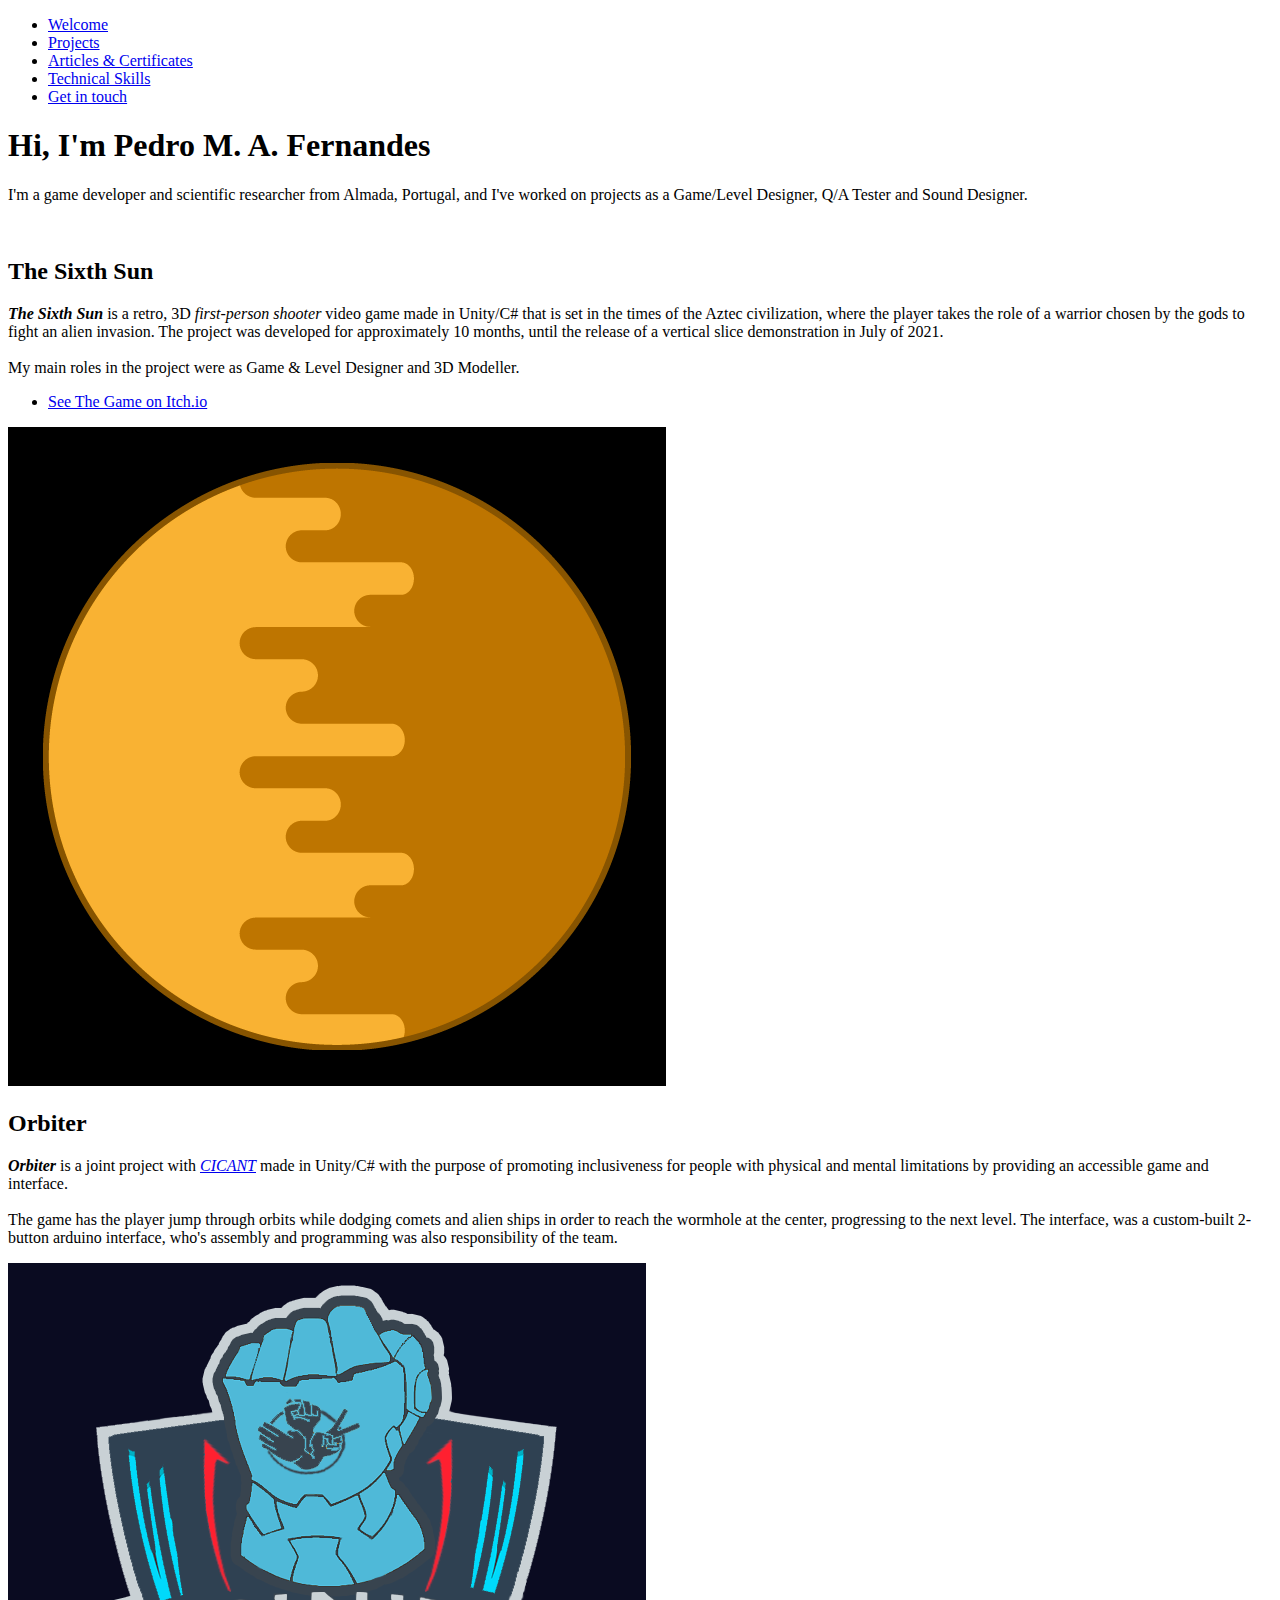
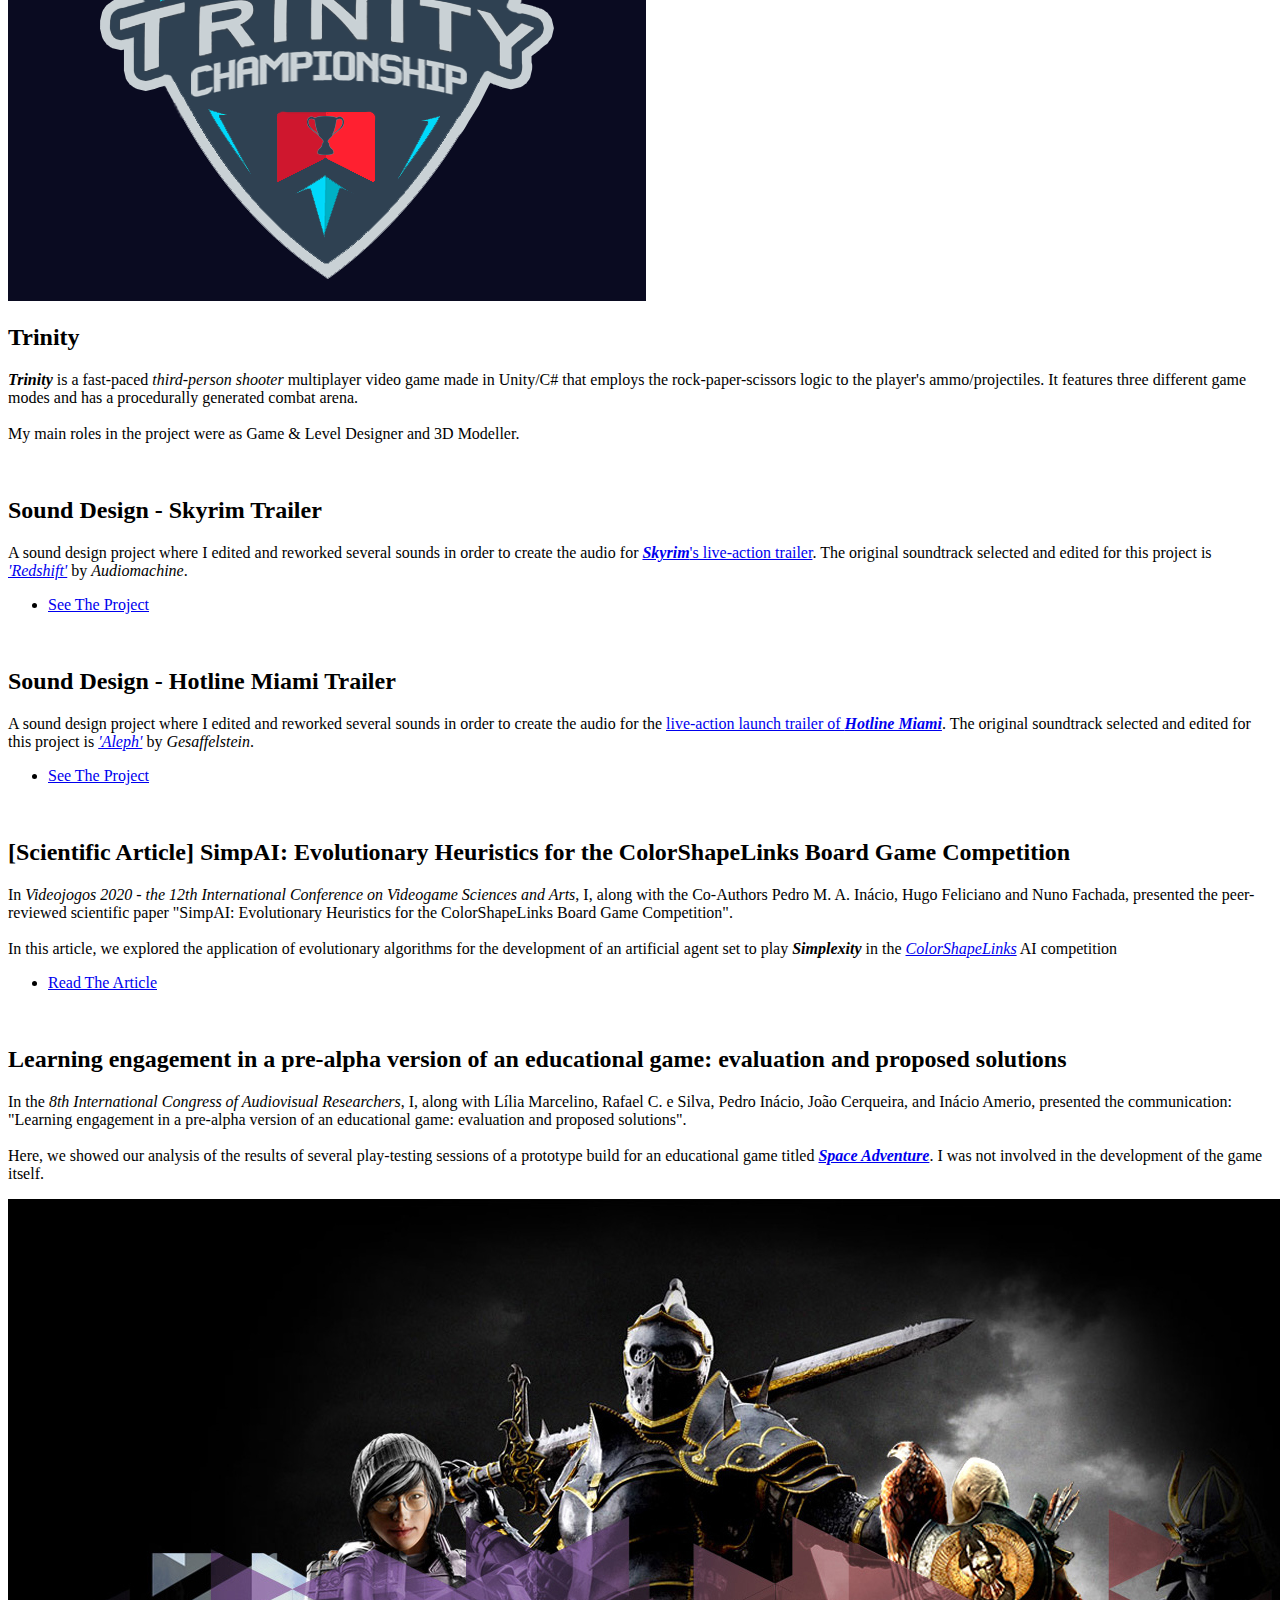
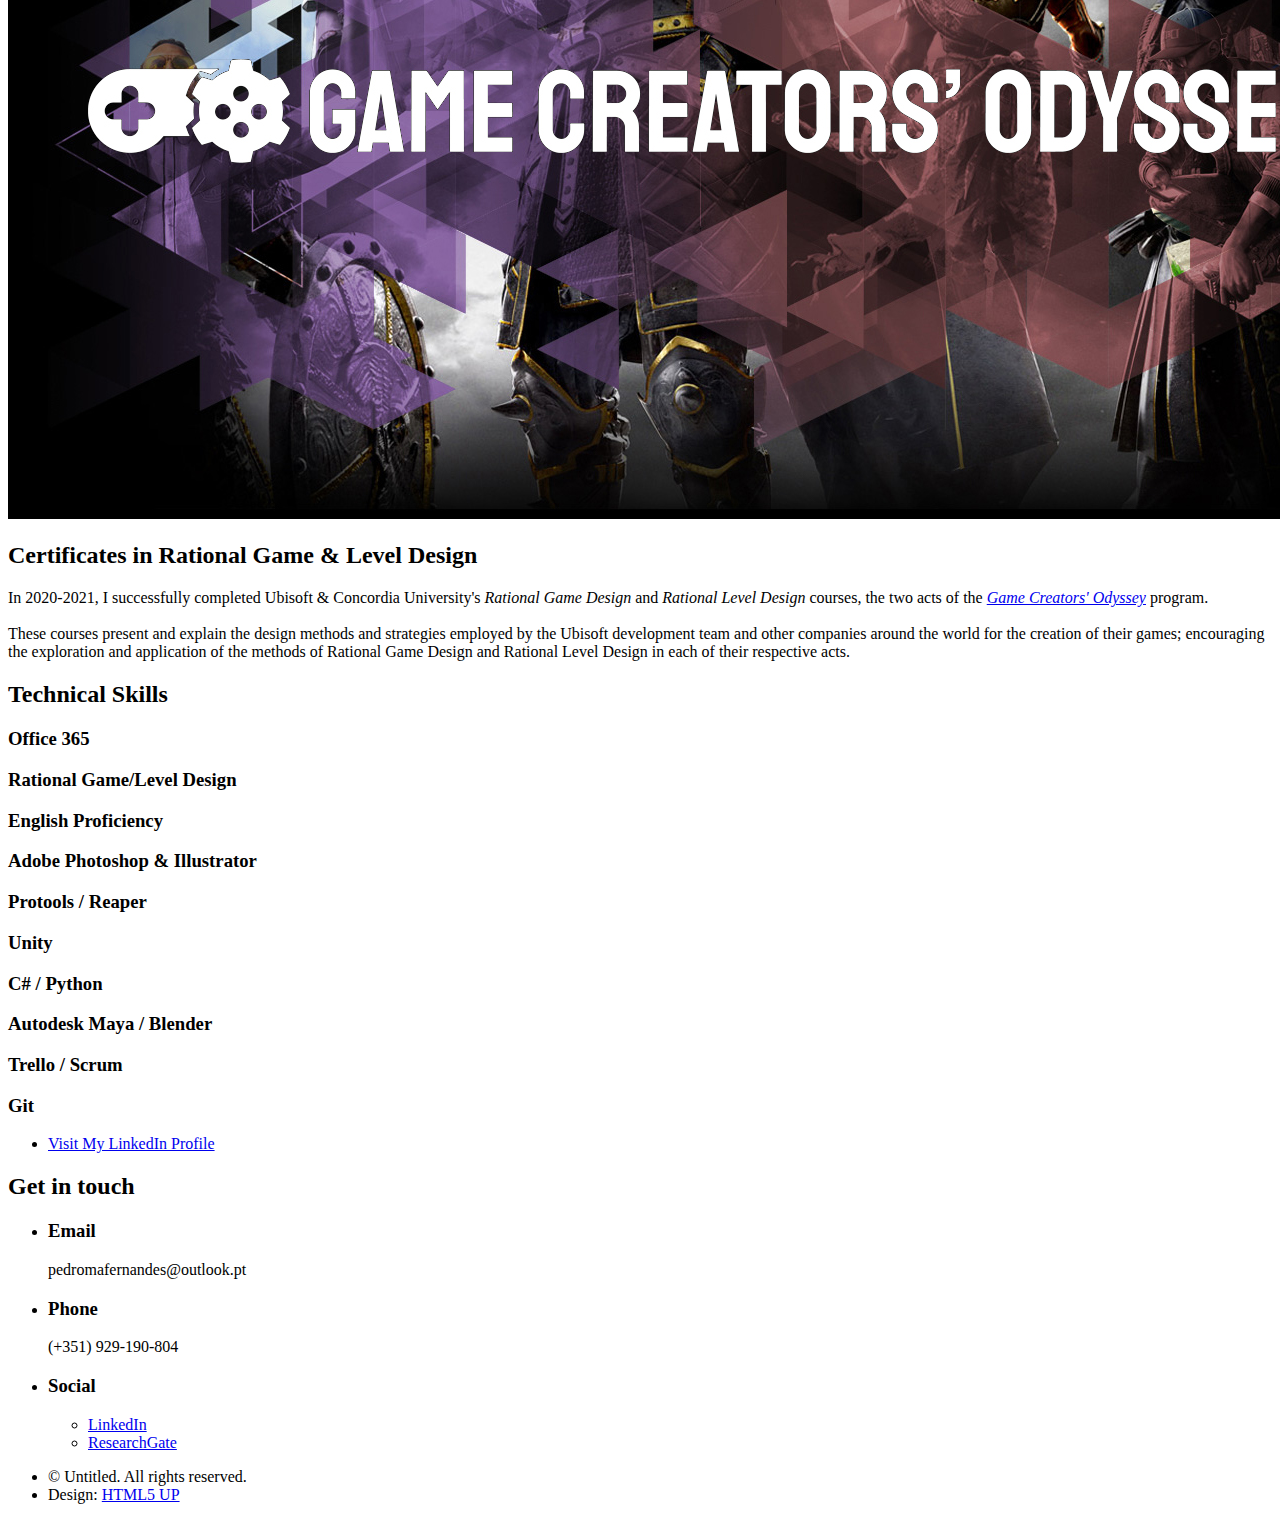
==== commit dfaf1524: "Edited Certificate section; fixed typos" ====
--- a/index.html
+++ b/index.html
@@ -64,7 +64,7 @@
 									<h2>Orbiter</h2>
 									<p><b><i>Orbiter</i></b> is a joint project with <a href="https://cicant.ulusofona.pt/"> <span title="CICANT's website" class="label"><i>CICANT</i></span></a> made in Unity/C# with the purpose of promoting inclusiveness for people with physical and mental limitations by providing an accessible game and interface.<br>
 									<br> The game has the player jump through orbits while dodging comets and alien ships in order to reach the wormhole at the center, progressing to the next level. The interface, was a
-									custom-built 2-button arduino interface, who's assembly and programming was also responsability of the team.</p>
+									custom-built 2-button arduino interface, who's assembly and programming was also responsibility of the team.</p>
 								</div>
 							</div>
 						</section>
@@ -86,7 +86,7 @@
 									<p>A sound design project where I edited and reworked several sounds in order to create the audio for <a href="https://www.youtube.com/watch?v=w1AenlOEXao"><span title="Skyrim's live-action trailer on Youtube" class="label"> <b><i>Skyrim</i></b>'s live-action trailer</span></a>.
 									The original soundtrack selected and edited for this project is <a href="https://www.youtube.com/watch?v=AFuYyHiOmXs"><span title="'Redshift' on Youtube" class="label"><i>'Redshift'</i></span></a> by <i>Audiomachine</i>.</p>
 									<ul class="actions">
-										<li><a href="https://drive.google.com/file/d/1VpKCzGRV606Htk9ti8kV6rTsULDvH7XP/view" class="button">See The Project</a></li>
+										<li><a href="https://drive.google.com/file/d/1VpKCzGRV606Htk9ti8kV6rTsULDvH7XP/view" title="Trailer With New Sound" class="button">See The Project</a></li>
 									</ul>
 								</div>
 							</div>
@@ -99,7 +99,7 @@
 									<p>A sound design project where I edited and reworked several sounds in order to create the audio for the <a href="https://www.youtube.com/watch?v=UgXM7ivgYTo"><span title="Hotline Miami's live-action launch trailer on Youtube" class="label"> live-action launch trailer of <b><i>Hotline Miami</i></b></span></a>.
 									The original soundtrack selected and edited for this project is <a href="https://www.youtube.com/watch?v=co2HfQBeREY"><span title="'Aleph' on Youtube" class="label"><i>'Aleph'</i></span></a> by <i>Gesaffelstein</i>.</p>
 									<ul class="actions">
-										<li><a href="https://drive.google.com/file/d/1VIkYefKO-IPKOpLmisxLSuWDoeiEKqiJ/view" class="button">See The Project</a></li>
+										<li><a href="https://drive.google.com/file/d/1VIkYefKO-IPKOpLmisxLSuWDoeiEKqiJ/view" title="Trailer With New Sound" class="button">See The Project</a></li>
 									</ul>
 								</div>
 							</div>
@@ -113,7 +113,7 @@
 						<div class="content">
 							<div class="inner">
 								<h2>[Scientific Article] SimpAI: Evolutionary Heuristics for the ColorShapeLinks Board Game Competition</h2>
-								<p>In <i>Videojogos 2020 - the 12th Internacional Conference on Videogame Sciences and Arts</i>, I, along with the Co-Authors Pedro M. A. Inácio, Hugo Feliciano and Nuno Fachada, presented the peer-reviewed scientific
+								<p>In <i>Videojogos 2020 - the 12th International Conference on Videogame Sciences and Arts</i>, I, along with the Co-Authors Pedro M. A. Inácio, Hugo Feliciano and Nuno Fachada, presented the peer-reviewed scientific
 								paper "SimpAI: Evolutionary Heuristics for the ColorShapeLinks Board Game Competition".<br>
 								<br> In this article, we explored the application of evolutionary algorithms for the development of an artificial agent set to play <b><i>Simplexity</i></b> in the
 								<a href="https://videojogoslusofona.github.io/color-shape-links-ai-competition/"><span title="ColorShapeLinks' Github page" class="label"><i>ColorShapeLinks</i></span></a> AI competition</p>
@@ -136,13 +136,12 @@
 						</div>
 					</section>
 					<section>
-						<a class="image"><img src="images/RGD_Cert.jpg" alt="" data-position="center center" /></a>
+						<a class="image"><img src="images/GCO.jpg" alt="" data-position="center center" /></a>
 						<div class="content">
 							<div class="inner">
-								<h2>Certificate in 'Rational Game Design'</h2>
-								<p>In 2020, I successfully completed Ubisoft & Concordia University's <i>Rational Game Design</i> course, from the first act of the <a href="https://gamecreatorodyssey.com/"><span title="'Game Creators' Odissey' website" class="label"><i><i>Game Creators' Odissey</i></i></span></a> program.<br>
-								<br> The course's contents included: the creation of player-centric design and game mechanics, Interpreting and implementing gameplay elements while providing guidance to players.
-								Researching and implementing physical, mental and/or social mechanics, and practicing these concepts by creating game systems.</p>
+								<h2>Certificates in Rational Game & Level Design</h2>
+								<p>In 2020-2021, I successfully completed Ubisoft & Concordia University's <i>Rational Game Design</i> and <i>Rational Level Design</i> courses, the two acts of the <a href="https://gamecreatorodyssey.com/"><span title="'Game Creators' Odyssey' website" class="label"><i><i>Game Creators' Odyssey</i></i></span></a> program.<br>
+								<br>These courses present and explain the design methods and strategies employed by the Ubisoft development team and other companies around the world for the creation of their games; encouraging the exploration and application of the methods of Rational Game Design and Rational Level Design in each of their respective acts.</p>
 							</div>
 						</div>
 					</section>
@@ -159,7 +158,7 @@
 								</section>
 								<section>
 									<span class="icon solid major fa-award"></span>
-									<h3>Rational Game Design</h3>
+									<h3>Rational Game/Level Design</h3>
 								</section>
 								<section>
 									<span class="icon solid major fa-comment"></span>
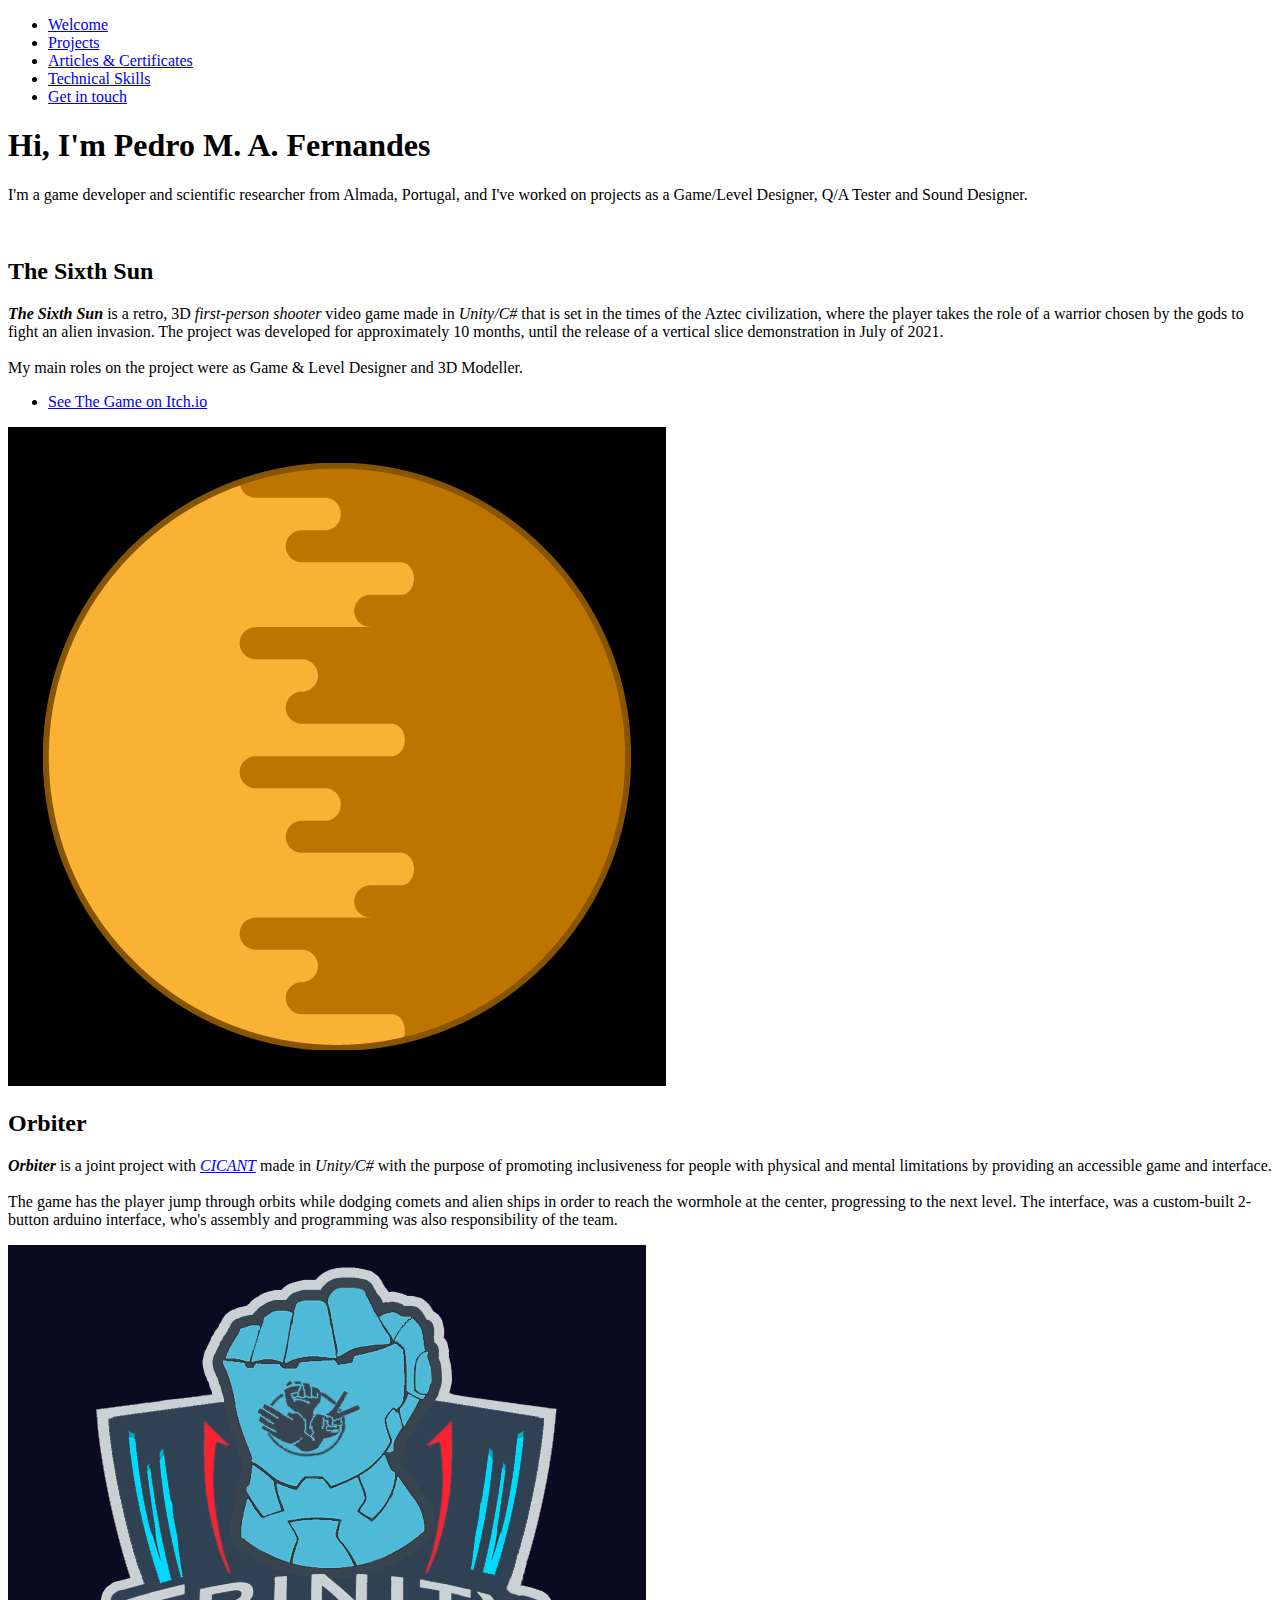
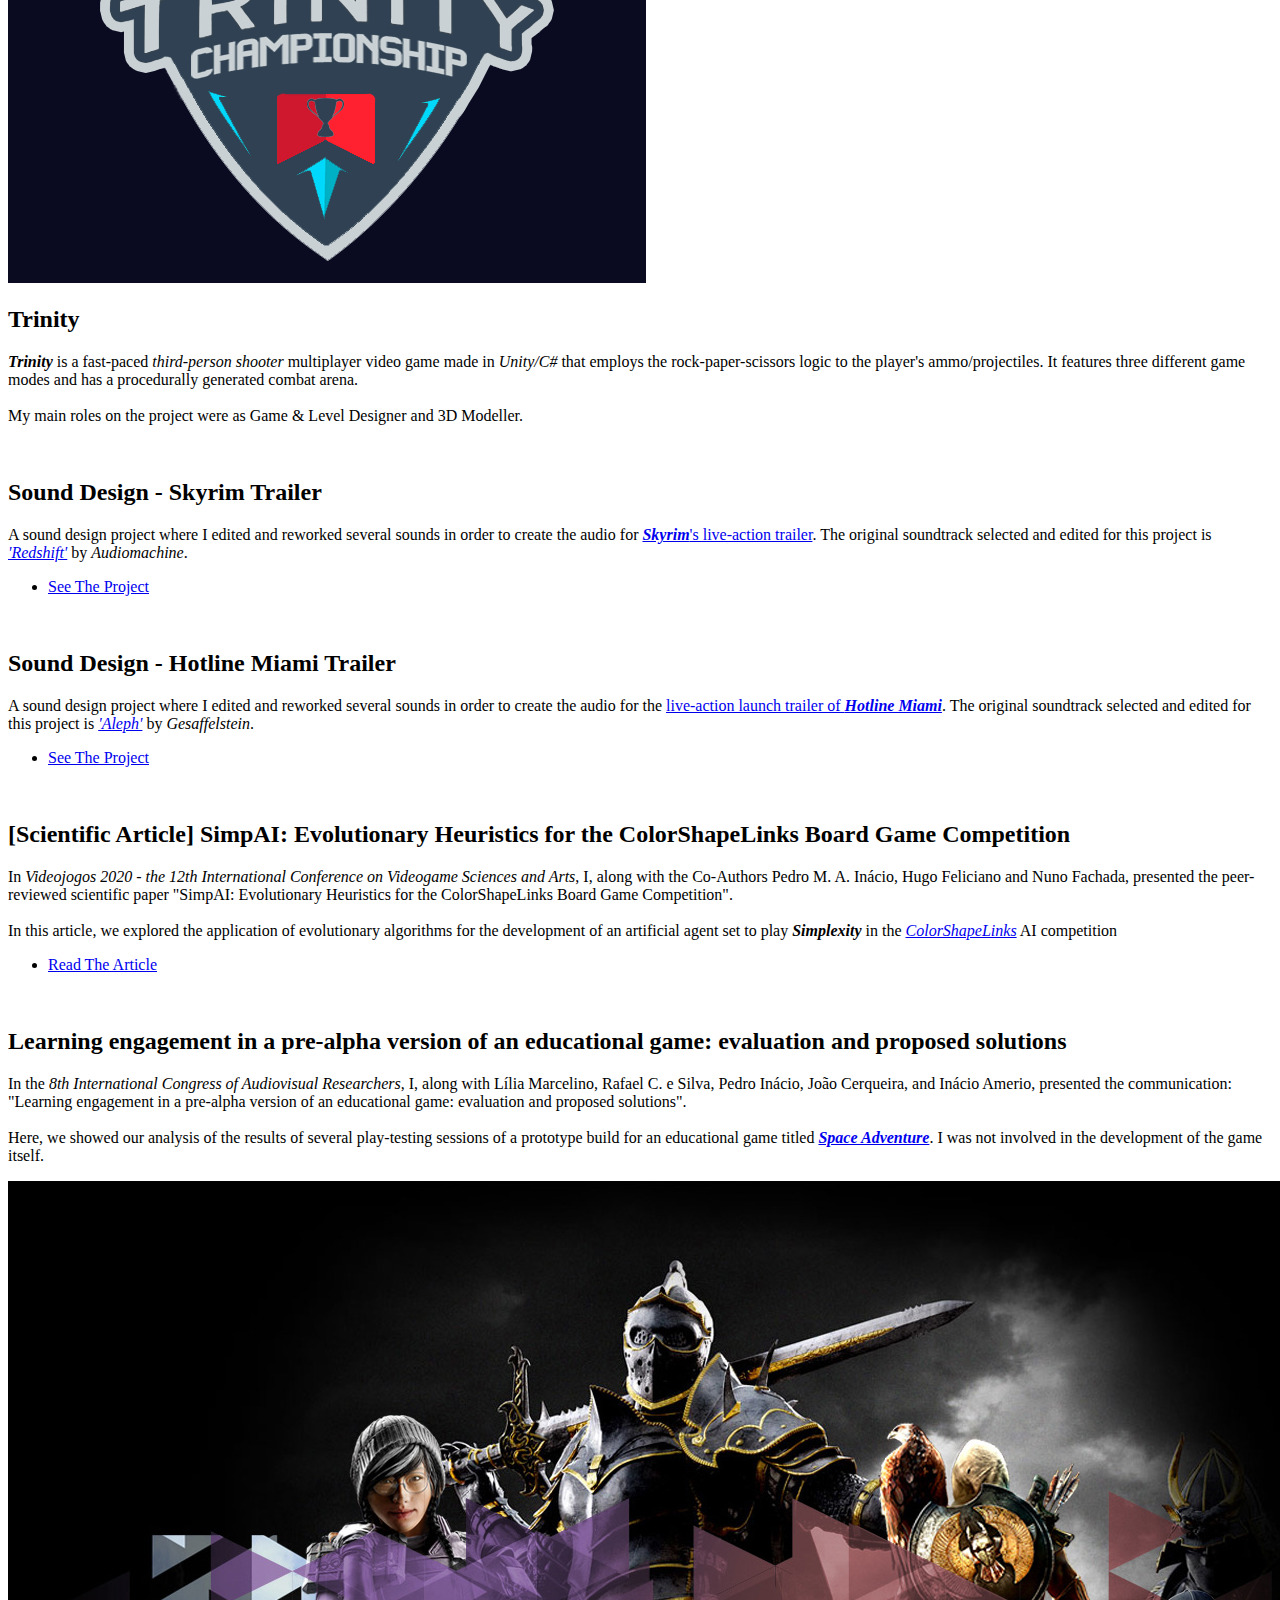
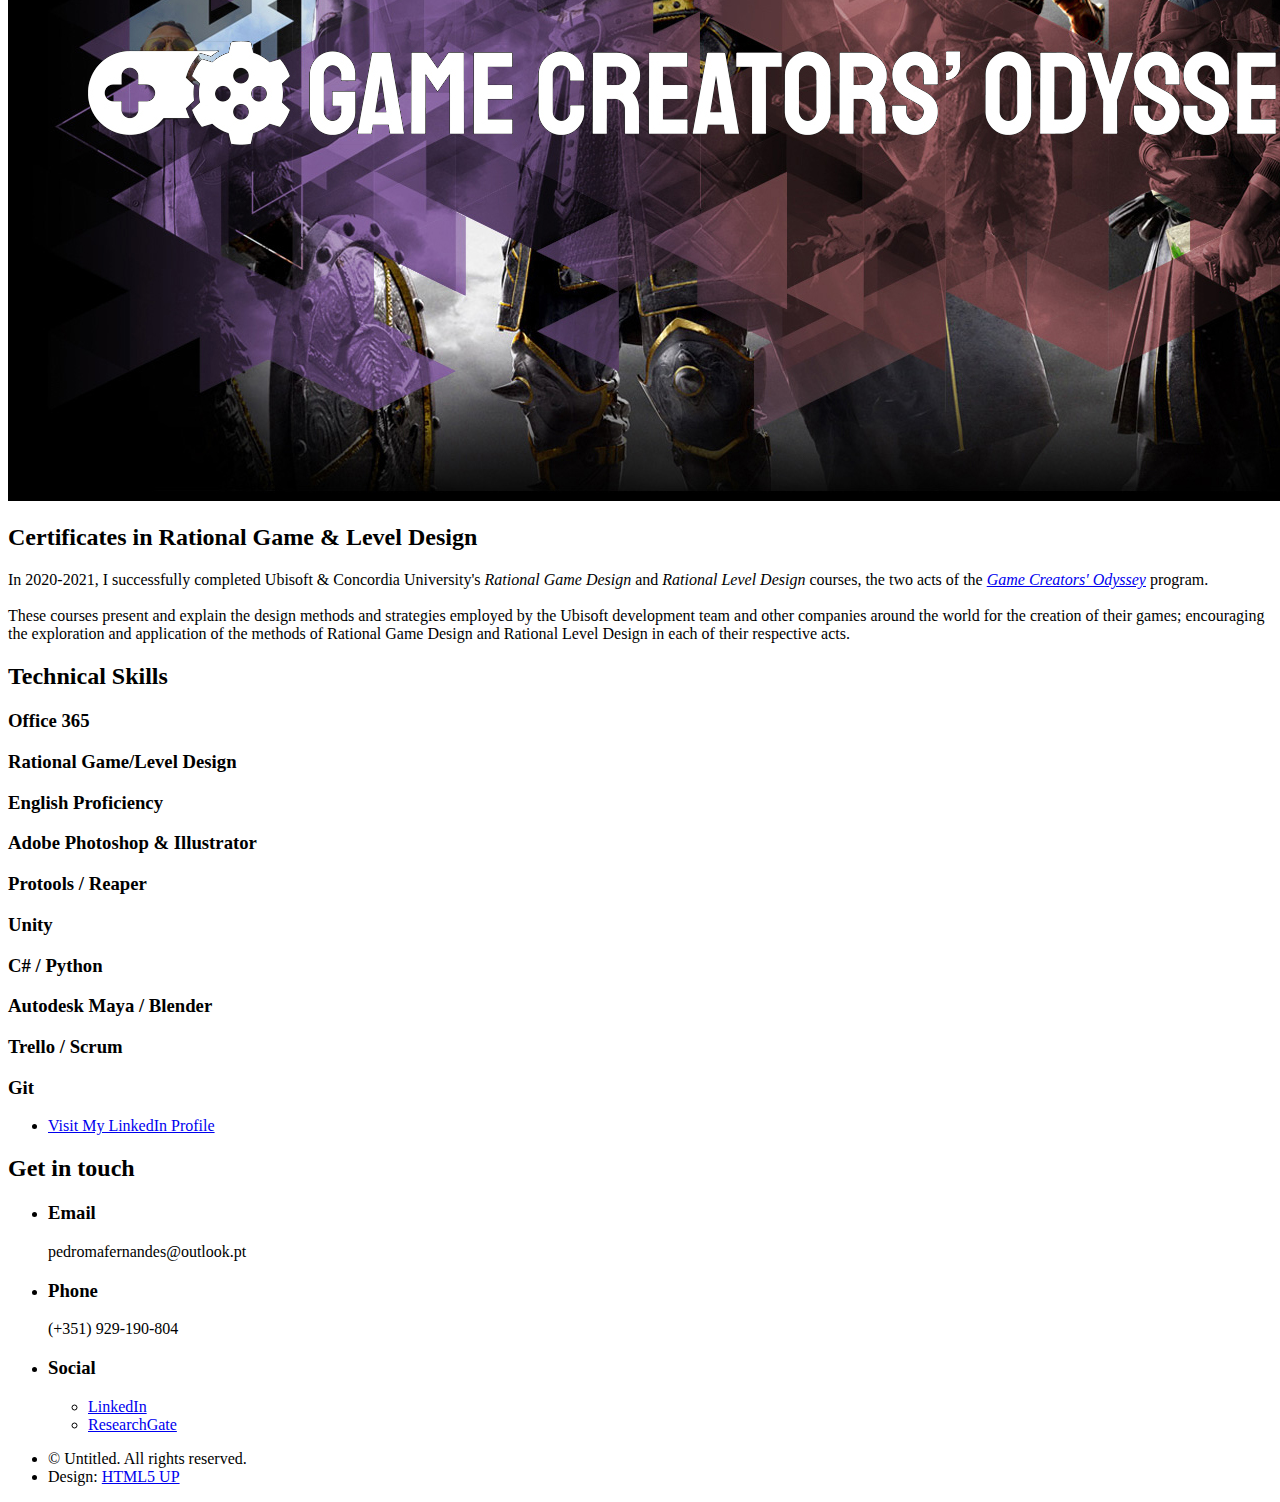
==== commit 8f8c96bc: "Change text" ====
--- a/index.html
+++ b/index.html
@@ -48,9 +48,9 @@
 							<div class="content">
 								<div class="inner">
 									<h2>The Sixth Sun</h2>
-									<p><b><i>The Sixth Sun</i></b> is a retro, 3D <i>first-person shooter</i> video game made in Unity/C# that is set in the times of the Aztec civilization, where the player takes the role of a warrior chosen by the gods to fight an alien invasion.
+									<p><b><i>The Sixth Sun</i></b> is a retro, 3D <i>first-person shooter</i> video game made in <i>Unity/C#</i> that is set in the times of the Aztec civilization, where the player takes the role of a warrior chosen by the gods to fight an alien invasion.
 									The project was developed for approximately 10 months, until the release of a vertical slice demonstration in July of 2021.<br>
-									<br> My main roles in the project were as Game & Level Designer and 3D Modeller.</p>
+									<br> My main roles on the project were as Game & Level Designer and 3D Modeller.</p>
 									<ul class="actions">
 										<li><a href="https://bottomtextproductions.itch.io/the-sixth-sun" class="button">See The Game on Itch.io</a></li>
 									</ul>
@@ -62,7 +62,7 @@
 							<div class="content">
 								<div class="inner">
 									<h2>Orbiter</h2>
-									<p><b><i>Orbiter</i></b> is a joint project with <a href="https://cicant.ulusofona.pt/"> <span title="CICANT's website" class="label"><i>CICANT</i></span></a> made in Unity/C# with the purpose of promoting inclusiveness for people with physical and mental limitations by providing an accessible game and interface.<br>
+									<p><b><i>Orbiter</i></b> is a joint project with <a href="https://cicant.ulusofona.pt/"> <span title="CICANT's website" class="label"><i>CICANT</i></span></a> made in <i>Unity/C#</i> with the purpose of promoting inclusiveness for people with physical and mental limitations by providing an accessible game and interface.<br>
 									<br> The game has the player jump through orbits while dodging comets and alien ships in order to reach the wormhole at the center, progressing to the next level. The interface, was a
 									custom-built 2-button arduino interface, who's assembly and programming was also responsibility of the team.</p>
 								</div>
@@ -73,8 +73,8 @@
 							<div class="content">
 								<div class="inner">
 									<h2>Trinity</h2>
-									<p><b><i>Trinity</i></b> is a fast-paced <i>third-person shooter</i> multiplayer video game made in Unity/C# that employs the rock-paper-scissors logic to the player's ammo/projectiles. It features three different game modes and has a procedurally generated combat arena.<br>
-									<br> My main roles in the project were as Game & Level Designer and 3D Modeller.</p>
+									<p><b><i>Trinity</i></b> is a fast-paced <i>third-person shooter</i> multiplayer video game made in <i>Unity/C#</i> that employs the rock-paper-scissors logic to the player's ammo/projectiles. It features three different game modes and has a procedurally generated combat arena.<br>
+									<br> My main roles on the project were as Game & Level Designer and 3D Modeller.</p>
 								</div>
 							</div>
 						</section>
